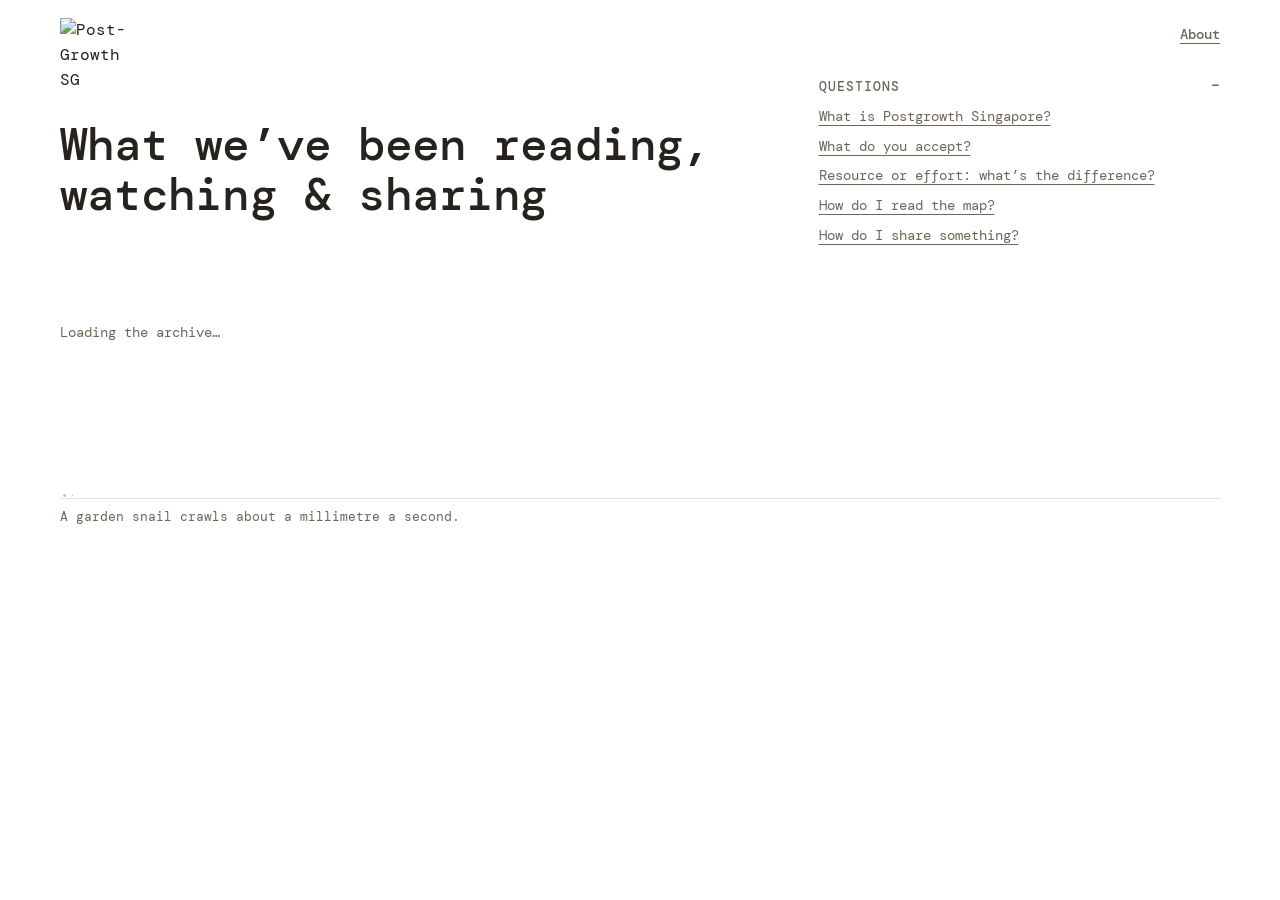
==== index.html @ 3906fa80 "Efforts: a second view of the map, sorted by the five PGS Collage themes, with cards inside each the" ====
<!doctype html>
<html lang="en">
<head>
<meta charset="utf-8">
<meta name="viewport" content="width=device-width, initial-scale=1, viewport-fit=cover">
<title>Resources · Postgrowth Singapore</title>
<meta name="description" content="What Postgrowth Singapore has been reading, watching and sharing: a growing archive of post-growth resources, gathered by theme.">
<link rel="icon" type="image/png" sizes="32x32" href="favicon-32.png">
<link rel="icon" type="image/png" sizes="192x192" href="favicon-192.png">
<link rel="icon" type="image/png" sizes="32x32" href="favicon-dark-32.png" media="(prefers-color-scheme: dark)">
<link rel="icon" type="image/png" sizes="192x192" href="favicon-dark-192.png" media="(prefers-color-scheme: dark)">
<link rel="apple-touch-icon" href="apple-touch-icon.png">
<link rel="preconnect" href="https://fonts.googleapis.com">
<link rel="preconnect" href="https://fonts.gstatic.com" crossorigin>
<link rel="stylesheet" href="https://fonts.googleapis.com/css2?family=DM+Mono:wght@400;500&family=Didact+Gothic&display=swap">
<link rel="stylesheet" href="style.css">
<script data-goatcounter="https://postgrowthsg.goatcounter.com/count"
        async src="//gc.zgo.at/count.js"></script>
</head>
<body>
<div class="wrap">
  <header class="head">
    <div class="left">
    <img class="logo" src="logo.png" alt="Post-Growth SG">
    <h1>What we’ve been reading, watching &amp; sharing</h1>
    <div class="modes" id="modes" role="group" aria-label="Show" hidden>
      <button type="button" id="mode-resources" aria-pressed="true">Resources</button>
      <button type="button" id="mode-efforts" aria-pressed="false">Efforts</button>
    </div>
    </div>
    <div class="right">
      <nav class="nav" aria-label="Pages"><a href="about.html">About</a></nav>
      <div class="side">
      <details class="faq" id="faq" open>
        <summary>Questions</summary>
        <ul>
          <li><a href="about.html#what-is-postgrowth">What is Postgrowth Singapore?</a></li>
          <li><a href="about.html#what-we-gather">What do you accept?</a></li>
          <li><a href="about.html#resource-or-effort">Resource or effort: what’s the difference?</a></li>
          <li><a href="about.html#reading-the-map">How do I read the map?</a></li>
          <li><a href="about.html#sharing">How do I share something?</a></li>
        </ul>
      </details>
      <div class="find" id="find" hidden>
        <div class="searchbox" role="search">
          <label class="sr" for="q">Search the archive</label>
          <input id="q" type="text" placeholder="Search the archive" autocomplete="off" autocapitalize="off" spellcheck="false" role="combobox" aria-expanded="false" aria-controls="rlist" aria-autocomplete="list">
          <button id="qx" class="qx" type="button" aria-label="Clear search" hidden>✕</button>
          <div class="results" id="results" hidden>
            <div class="rcount" id="rcount" aria-live="polite"></div>
            <div class="rlist" id="rlist" role="listbox" aria-label="Search results"></div>
          </div>
        </div>
      </div>
      </div>
    </div>
  </header>

  <div id="start" hidden></div>

  <div class="bar">
    <div class="crumb" id="crumb"></div>
    <div class="legend" id="legend"></div>
  </div>

  <div class="map" id="map"><p class="note" id="status">Loading the archive…</p><div class="tip" id="tip" hidden></div></div>

  <div class="list" id="list"></div>

  <p class="note" id="foot"></p>

  <footer class="snail-foot">
    <div class="snail-track"><div class="snail-slime"></div><div class="snail" role="img" aria-label="A snail crawling along the bottom of the page"></div></div>
    <p class="snail-read"></p>
  </footer>
</div>
<script src="snail.js"></script>
<script>if (matchMedia('(max-width: 640px)').matches) document.getElementById('faq').removeAttribute('open');</script>

<aside class="panel" id="panel" aria-label="Resource details" aria-hidden="true"></aside>

<script src="https://cdnjs.cloudflare.com/ajax/libs/d3/7.8.5/d3.min.js"></script>
<script src="https://cdnjs.cloudflare.com/ajax/libs/minisearch/7.1.0/umd/index.min.js" integrity="sha384-8yIxwn98dN0YVJyq6ZD1X4cOy4NN35HB7vg+rRe4bFue0fqqUxQ0y5vB2XVQU/Xt" crossorigin="anonymous"></script>
<script>
const TYPES = [
  { key: 'research',  label: 'Research',  plural: 'Research' },
  { key: 'book',      label: 'Book',      plural: 'Books' },
  { key: 'article',   label: 'Article',   plural: 'Articles' },
  { key: 'podcast',   label: 'Podcast',   plural: 'Podcasts' },
  { key: 'video',     label: 'Video',     plural: 'Videos' },
  { key: 'community', label: 'Community', plural: 'Communities' },
  { key: 'post',      label: 'Post',      plural: 'Posts' },
  { key: 'zine',      label: 'Zine / own writing', plural: 'Zines & own writing' },
];
const TYPE = Object.fromEntries(TYPES.map(t => [t.key, t]));
const typeInfo = it => it.kind === 'effort' ? { key: 'effort', label: 'Effort', plural: 'Efforts' } : TYPE[it.type];
// One green for all the heat. Each theme gets its own ink for its dots and label; the kind of resource is shown by shape.
const HEAT = '196,226,160';
const symbolHexagon = { draw(ctx, size) { const r = Math.sqrt(size / 2.598); for (let i = 0; i < 6; i++) { const a = Math.PI / 3 * i - Math.PI / 2; i ? ctx.lineTo(r * Math.cos(a), r * Math.sin(a)) : ctx.moveTo(r * Math.cos(a), r * Math.sin(a)); } ctx.closePath(); } };
const symbolPentagon = { draw(ctx, size) { const r = Math.sqrt(size / 2.3776); for (let i = 0; i < 5; i++) { const a = Math.PI * 2 / 5 * i - Math.PI / 2; i ? ctx.lineTo(r * Math.cos(a), r * Math.sin(a)) : ctx.moveTo(r * Math.cos(a), r * Math.sin(a)); } ctx.closePath(); } };
const SHAPES = { article: d3.symbolCircle, research: d3.symbolSquare, book: d3.symbolTriangle, podcast: d3.symbolDiamond, video: d3.symbolStar, community: d3.symbolWye, post: d3.symbolCross, zine: symbolHexagon, effort: symbolPentagon };
const SHAPE_SCALE = { article: 1, research: .85, book: 1.15, podcast: .9, video: 1.25, community: 1.1, post: 1, zine: 1, effort: 1.05 };
const symbolPath = (type, r) => d3.symbol(SHAPES[type], Math.PI * r * r * SHAPE_SCALE[type])();
const shapeSvg = (type, col, r = 5) => `<svg class="shape" width="${r * 2 + 4}" height="${r * 2 + 4}" viewBox="${-r - 2} ${-r - 2} ${r * 2 + 4} ${r * 2 + 4}" aria-hidden="true"><path d="${symbolPath(type, r)}" fill="${col}"/></svg>`;
const colOf = () => 'var(--ink)';

// ---- Data: the Entries tab of the "PGS Archive" Sheet ----
// Paste the Entries tab's published CSV address here (Sheet → File → Share → Publish to web → Entries → CSV).
const SHEET_CSV_URL = 'https://docs.google.com/spreadsheets/d/e/2PACX-1vTzIbhLTJPj7sAuq1RNN_INRjyl5TQtFgth3ZgAOQiG3rDxiROYVJZe8par7xmx3pibW1hlXBF0DbhP/pub?gid=1878869454&single=true&output=csv';
// A copy of the data kept with the site, used if the Sheet can't be reached.
const SNAPSHOT_URL = 'data/entries.csv';
let ITEMS = [];

function parseCSV(text) {
  const rows = []; let row = [], field = '', q = false;
  for (let i = 0; i < text.length; i++) {
    const ch = text[i];
    if (q) { if (ch === '"') { if (text[i + 1] === '"') { field += '"'; i++; } else q = false; } else field += ch; }
    else if (ch === '"') q = true;
    else if (ch === ',') { row.push(field); field = ''; }
    else if (ch === '\n' || ch === '\r') { if (ch === '\r' && text[i + 1] === '\n') i++; row.push(field); rows.push(row); row = []; field = ''; }
    else field += ch;
  }
  if (field || row.length) { row.push(field); rows.push(row); }
  return rows.filter(r => r.some(c => c.trim()));
}
function typeKey(t) {
  const k = String(t || '').trim().toLowerCase();
  if (TYPE[k]) return k;
  if (k.startsWith('zine') || k.includes('own writing')) return 'zine';
  if (k.startsWith('community')) return 'community';   // the Sheet says “community resource”
  return 'article';
}
/** Sheet rows → resources. Only live rows with a title and a first theme are shown. */
function toItems(rows) {
  const [head, ...body] = rows;
  const col = name => head.findIndex(h => h.trim().toLowerCase() === name);
  const C = { id: col('id'), status: col('status'), title: col('title'), link: col('link'), type: col('type'), t1: col('theme 1'), t2: col('theme 2'),
    extra: col('extra tags'), date: col('date'), authors: col('authors'), desc: col('description'), shared: col('shared by'), added: col('date added'), archive: col('archive link') };
  const get = (r, k) => (C[k] >= 0 ? String(r[C[k]] || '') : '').trim();
  return body.filter(r => get(r, 'status').toLowerCase() === 'live' && get(r, 'title') && get(r, 't1')).map(r => ({
    id: get(r, 'id') || get(r, 'title'), title: get(r, 'title'), link: get(r, 'link'), type: typeKey(get(r, 'type')),
    tags: [get(r, 't1'), get(r, 't2')].filter(Boolean), extra: get(r, 'extra').split(',').map(x => x.trim()).filter(Boolean),
    date: get(r, 'date'), authors: get(r, 'authors'), desc: get(r, 'desc'), shared_by: get(r, 'shared'), added: get(r, 'added'),
    archive: /^https?:/.test(get(r, 'archive')) ? get(r, 'archive') : '',
  }));
}
async function load() {
  for (const url of [SHEET_CSV_URL, SNAPSHOT_URL].filter(Boolean)) {
    try {
      const res = await fetch(url, { cache: 'no-store' });
      if (!res.ok) continue;
      const list = toItems(parseCSV(await res.text()));
      if (list.length) { ITEMS = list; return true; }
    } catch (e) { /* try the next source */ }
  }
  return false;
}

// ---- Efforts: organisations, groups and campaigns, sorted by the PGS Collage ----
const BIGS = ['labour', 'extraction', 'production', 'markets', 'finance'];   // the Collage's five big themes
// Published CSV addresses of the Efforts and Cards tabs (Sheet → File → Share → Publish to web → the tab → CSV).
// If these can't be reached (or are blank), the site uses the backup copies kept with it.
const EFFORTS_CSV_URL = 'https://docs.google.com/spreadsheets/d/e/2PACX-1vTzIbhLTJPj7sAuq1RNN_INRjyl5TQtFgth3ZgAOQiG3rDxiROYVJZe8par7xmx3pibW1hlXBF0DbhP/pub?gid=865952608&single=true&output=csv';
const CARDS_CSV_URL = 'https://docs.google.com/spreadsheets/d/e/2PACX-1vTzIbhLTJPj7sAuq1RNN_INRjyl5TQtFgth3ZgAOQiG3rDxiROYVJZe8par7xmx3pibW1hlXBF0DbhP/pub?gid=1945148730&single=true&output=csv';
const EFFORTS_SNAPSHOT = 'data/efforts.csv';
const CARDS_SNAPSHOT = 'data/cards.csv';
let EFFORTS = [], CARDS = new Map(), EFFORTS_READY = false;
const cardKey = s => String(s || '').toLowerCase().replace(/[^a-z0-9]+/g, ' ').trim();

async function fetchRows(urls) {
  for (const url of urls.filter(Boolean)) {
    try {
      const res = await fetch(url, { cache: 'no-store' });
      if (!res.ok) continue;
      const rows = parseCSV(await res.text());
      if (rows.length) return rows;
    } catch (e) { /* try the next source */ }
  }
  return null;
}
function sheetRows(rows, names) {   // rows -> objects keyed by lowercase column name
  const [head, ...body] = rows;
  const at = Object.fromEntries(names.map(n => [n, head.findIndex(h => h.trim().toLowerCase() === n)]));
  return body.map(r => Object.fromEntries(names.map(n => [n, at[n] >= 0 ? String(r[at[n]] || '').trim() : ''])));
}
function toCards(rows) {
  const map = new Map();
  sheetRows(rows, ['card', 'big theme', 'description', 'link']).filter(r => r.card).forEach(r => {
    const big = r['big theme'].toLowerCase();
    map.set(cardKey(r.card), { name: r.card, big: BIGS.includes(big) ? big : '', desc: r.description, link: r.link });
  });
  return map;
}
/** Efforts tab -> efforts. Only live rows with a name. An effort sits in the big theme of each of its cards (at most two); no card = Still growing. */
function toEfforts(rows) {
  return sheetRows(rows, ['id', 'status', 'name', 'link', 'card 1', 'card 2', 'country', 'description', 'extra links', 'date added'])
    .filter(r => r.status.toLowerCase() === 'live' && r.name).map(r => {
      const cards = [...new Set([r['card 1'], r['card 2']].filter(Boolean).map(n => (CARDS.get(cardKey(n)) || { name: n }).name))];
      const bigs = [...new Set(cards.map(n => (CARDS.get(cardKey(n)) || {}).big).filter(Boolean))].slice(0, 2);
      return { kind: 'effort', type: 'effort', id: 'e:' + (r.id || slug(r.name)), title: r.name, link: /^https?:/i.test(r.link) ? r.link : '', cards,
        keys: bigs.length ? bigs : [GROWING], country: r.country, desc: r.description, added: r['date added'],
        extraLinks: r['extra links'].split(/[\n,]+/).map(x => x.trim()).filter(x => /^https?:\/\//i.test(x)) };
    });
}
async function loadEfforts() {
  const [cardRows, effortRows] = await Promise.all([fetchRows([CARDS_CSV_URL, CARDS_SNAPSHOT]), fetchRows([EFFORTS_CSV_URL, EFFORTS_SNAPSHOT])]);
  if (!cardRows || !effortRows) return false;
  CARDS = toCards(cardRows); EFFORTS = toEfforts(effortRows); EFFORTS_READY = true;
  return true;
}

function mulberry32(a) { return function () { a |= 0; a = a + 0x6D2B79F5 | 0; let t = Math.imul(a ^ a >>> 15, 1 | a); t = t + Math.imul(t ^ t >>> 7, 61 | t) ^ t; return ((t ^ t >>> 14) >>> 0) / 4294967296; }; }


const GROWING = 'Still growing';
const MAX_CLUSTERS = 8;
const state = { view: null, cap: 10, sel: null, q: '', match: null, mode: 'resources' };
const $ = id => document.getElementById(id);
const slug = s => s.toLowerCase().replace(/&/g, 'and').replace(/[^a-z0-9]+/g, '-').replace(/^-|-$/g, '');
const fmtDate = d => {
  if (!d) return '';
  const [y, m] = d.split('-');
  return m ? new Date(+y, +m - 1).toLocaleDateString('en-GB', { month: 'short', year: 'numeric' }) : y;
};
const byRecent = (a, b) => (b.added || '').localeCompare(a.added || '') || (b.date || '0').localeCompare(a.date || '0') || a.title.localeCompare(b.title);
const esc = s => String(s).replace(/[&<>"]/g, c => ({ '&': '&amp;', '<': '&lt;', '>': '&gt;', '"': '&quot;' }[c]));
const items = () => ITEMS;



// ---- Model: tags -> at most 8 clusters + Still growing, caps, bridges ----
function buildModel(list, cap, match) {
  const count = new Map();
  list.forEach(it => new Set(it.tags.slice(0, 2)).forEach(t => count.set(t, (count.get(t) || 0) + 1)));
  const ranked = [...count.entries()].sort((a, b) => b[1] - a[1] || a[0].localeCompare(b[0])).map(e => e[0]);
  const overflow = ranked.length > MAX_CLUSTERS;
  const top = new Set(overflow ? ranked.slice(0, MAX_CLUSTERS) : ranked);
  const keyOf = t => top.has(t) ? t : GROWING;
  const clusters = new Map();
  [...top, ...(overflow ? [GROWING] : [])].forEach((k, i) => clusters.set(k, {
    key: k, members: [], folded: k === GROWING ? ranked.slice(MAX_CLUSTERS) : null,
    col: k === GROWING ? 'var(--c-growing)' : `var(--c${i % 8})`,
  }));
  list.forEach(it => {
    it.keys = [...new Set(it.tags.slice(0, 2).map(keyOf))];
    it.keys.forEach(k => clusters.get(k).members.push(it));
  });
  const visible = new Set();
  // While searching, matches come first, so a match isn’t hidden behind “+N more” when it could be shown.
  clusters.forEach(c => { c.members.sort(match ? (a, b) => (match.has(b.id) - match.has(a.id)) || byRecent(a, b) : byRecent); c.members.slice(0, cap).forEach(it => visible.add(it)); });
  clusters.forEach(c => { c.hidden = c.members.filter(it => !visible.has(it)).length; c.total = c.members.length; });
  return { clusters, visible, list };
}

// Efforts view: the five Collage themes always show, even when empty; Still growing appears only for efforts with no card yet.
function buildEffortModel(list, cap, match) {
  const clusters = new Map(BIGS.map(k => [k, { key: k, members: [], folded: null, col: 'var(--ink)' }]));
  if (list.some(it => it.keys[0] === GROWING)) clusters.set(GROWING, { key: GROWING, members: [], folded: null, col: 'var(--c-growing)' });
  list.forEach(it => it.keys.forEach(k => clusters.get(k).members.push(it)));
  const visible = new Set();
  clusters.forEach(c => { c.members.sort(match ? (a, b) => (match.has(b.id) - match.has(a.id)) || byRecent(a, b) : byRecent); c.members.slice(0, cap).forEach(it => visible.add(it)); });
  clusters.forEach(c => { c.hidden = c.members.filter(it => !visible.has(it)).length; c.total = c.members.length; });
  return { clusters, visible, list };
}

// ---- Layout: groups placed along a snail-shell (logarithmic) spiral, biggest at the heart ----
// ---- Phones: themes follow a winding snail trail down the page instead of a spiral ----
const isPhone = W => W < 640;
function trailLayout(groups, W, top = 34) {
  let y = top;
  const sway = Math.min(64, W * 0.15);
  groups.forEach((g, i) => {
    g.r = g.R;
    const half = chipW(g.key) / 2 + 8;
    const want = W / 2 + (i % 2 ? sway : -sway);
    g.cx = Math.max(half, Math.min(W - half, want));
    g.cy = y + g.r;
    y += g.r * 2 + 30;
  });
  return y;
}

function spiralLayout(groups, W, H, gap) {
  const k = 0.2, rho0 = groups[0] ? groups[0].R * 0.35 : 10;
  const placed = [];
  let theta = 0;
  groups.forEach((g, i) => {
    if (i === 0) { g.ux = 0; g.uy = 0; placed.push(g); return; }
    for (;; theta += 0.02) {
      const rho = rho0 * Math.exp(k * theta) + theta * 6;
      const x = Math.cos(theta) * rho, y = Math.sin(theta) * rho;
      if (placed.every(p => Math.hypot(p.ux - x, p.uy - y) >= p.R + g.R + gap)) { g.ux = x; g.uy = y; placed.push(g); break; }
      if (theta > 200) { g.ux = x; g.uy = y; placed.push(g); break; }
    }
  });
  const x0 = d3.min(groups, g => g.ux - g.R), x1 = d3.max(groups, g => g.ux + g.R);
  const y0 = d3.min(groups, g => g.uy - g.R), y1 = d3.max(groups, g => g.uy + g.R);
  const top = 70, bottom = 20, side = 18;
  const s = Math.min((W - side * 2) / (x1 - x0), (H - top - bottom) / (y1 - y0), 1.25);
  const sx = Math.min((W - side * 2) / (x1 - x0), s * 1.3);   // let wide screens breathe sideways
  const cxm = (x0 + x1) / 2, cym = (y0 + y1) / 2;
  groups.forEach(g => { g.cx = W / 2 + (g.ux - cxm) * sx; g.cy = top + (H - top - bottom) / 2 + (g.uy - cym) * s; g.r = g.R * s; });
  return s;
}

// Organic scatter: each dot gets a loose home near its theme, then a light nudge so dots don't overlap
// and keep clear of every theme chip (chips sit at the centre of their glow).
function avoidChips(obstacles) {
  let nodes = [];
  function force() {
    for (const n of nodes) for (const o of obstacles) {
      let dx = n.x - o.x, dy = n.y - o.y;
      const ea = o.a + n.r + 4, eb = o.b + n.r + 4;
      const k = (dx * dx) / (ea * ea) + (dy * dy) / (eb * eb);
      if (k < 1) {
        if (k < 1e-6) { dx = 0; dy = n.y <= o.y ? -1 : 1; }
        const kk = Math.max(k, 1e-6), s = 1 / Math.sqrt(kk);
        n.x += (o.x + dx * s - n.x) * 0.6; n.y += (o.y + dy * s - n.y) * 0.6;
      }
    }
  }
  force.initialize = ns => { nodes = ns; };
  return force;
}
function scatter(nodes, W, H, seed, obstacles = []) {
  const r = mulberry32(seed);
  const gauss = () => { let u = 0, v = 0; while (!u) u = r(); while (!v) v = r(); return Math.sqrt(-2 * Math.log(u)) * Math.cos(2 * Math.PI * v); };
  nodes.forEach(n => {
    const spread = n.spread * 0.55;
    n.hx = n.tx + gauss() * spread; n.hy = n.ty + gauss() * spread * 0.85;
    n.x = n.hx; n.y = n.hy;
  });
  const sim = d3.forceSimulation(nodes)
    .force('x', d3.forceX(d => d.hx).strength(d => d.bridge ? .35 : .16))
    .force('y', d3.forceY(d => d.hy).strength(d => d.bridge ? .35 : .16))
    .force('collide', d3.forceCollide(d => d.r + 2.5).iterations(2))
    .force('chips', avoidChips(obstacles))
    .stop();
  for (let i = 0; i < 200; i++) sim.tick();
  nodes.forEach(n => { n.x = Math.max(n.r + 4, Math.min(W - n.r - 4, n.x)); n.y = Math.max(n.r + 4, Math.min(H - n.r - 4, n.y)); });
}

function size() {
  const W = $('map').clientWidth || 900;
  const H = W < 640 ? Math.max(600, W * 1.55) : Math.min(780, Math.max(560, W * 0.64));
  return { W, H };
}

function defsFor(svg, list) {
  const defs = svg.append('defs');
  list.forEach(([id, rgb, a]) => {
    const g = defs.append('radialGradient').attr('id', id);
    g.append('stop').attr('offset', '0%').attr('stop-color', `rgb(${rgb})`).attr('stop-opacity', a);
    g.append('stop').attr('offset', '62%').attr('stop-color', `rgb(${rgb})`).attr('stop-opacity', a * 0.55);
    g.append('stop').attr('offset', '100%').attr('stop-color', `rgb(${rgb})`).attr('stop-opacity', 0);
  });
}

function nodeGroup(sel, data, markBridges, inside) {
  const g = sel.selectAll('g.node').data(data).join('g')
    .attr('class', d => 'node' + (state.sel === d.item.id ? ' sel' : ''))
    .attr('transform', d => `translate(${d.x},${d.y})`)
    .attr('opacity', d => state.match && !state.match.has(d.item.id) ? 0.15 : 1)
    .attr('tabindex', 0).attr('role', 'button')
    .attr('aria-label', d => `${d.item.title}, ${typeInfo(d.item).label}`)
    .on('click', (e, d) => openPanel(d.item))
    .on('keydown', (e, d) => { if (e.key === 'Enter' || e.key === ' ') { e.preventDefault(); openPanel(d.item); } })
    .on('mouseenter focus', (e, d) => showTip(d))
    .on('mouseleave blur', hideTip);
  const cl = current.clusters;
  // Fill = the theme it sits in (inside a theme: that theme). A second theme shows as a thick outline in that theme's ink.
  const fillOf = () => 'var(--ink)';
  const ringOf = () => null;
  g.append('path').attr('class', d => 'dot' + (ringOf(d) ? ' two' : '')).attr('d', d => symbolPath(d.item.type, d.r))
    .style('fill', fillOf).style('stroke', d => ringOf(d) || 'var(--card)')
    .attr('fill-opacity', d => d.item.example ? .5 : 1);
}

// A theme chip (or group chip) with its count underneath, centred on (x, y).
const chipW = name => name.length * (parseFloat(getComputedStyle(document.documentElement).getPropertyValue('--chip-char')) || 8.1) + 28;
function labelFor(gLab, x, y, name, metaText, moreText, onOpen, aria) {
  const lab = gLab.append('g').attr('class', 'clabel' + (onOpen ? '' : ' static')).attr('data-k', name);
  if (onOpen) lab.attr('tabindex', 0).attr('role', 'button').attr('aria-label', aria)
    .on('click', onOpen).on('keydown', e => { if (e.key === 'Enter' || e.key === ' ') { e.preventDefault(); onOpen(); } });
  const pill = lab.append('rect').attr('class', 'pill');
  const t = lab.append('text').attr('class', 'name').attr('x', x).attr('y', y + 5).attr('text-anchor', 'middle').text(name.toLowerCase());
  let tw = chipW(name) - 28;
  try { const l = t.node().getComputedTextLength(); if (l > 0) tw = l; } catch (e) {}
  pill.attr('x', x - tw / 2 - 14).attr('y', y - 13).attr('width', tw + 28).attr('height', 26).attr('rx', 13);
  const m = lab.append('text').attr('class', 'meta').attr('x', x).attr('y', y + 30).attr('text-anchor', 'middle');
  m.append('tspan').text(metaText);
  if (moreText) m.append('tspan').attr('class', 'more').text('  ' + moreText);
  return lab;
}
// Where the chip sits (its centre) and the area dots keep clear of (chip + count line).
// metaLen = characters in the count line under the chip; it can be wider than the chip itself.
const chipSpot = (x, y, name, metaLen = 0) => ({ x, y: y + 8, a: Math.max(chipW(name) / 2 + 4, metaLen * 3.9 + 8), b: 30 });
// One glow per theme, centred on its chip. It shows density, not extent:
// a little larger and much darker the more items the theme holds.
function densityGlow(gGlow, x, y, name, count, maxCount, key, minCount = 1, dim = 1) {
  const t = maxCount > minCount ? (count - minCount) / (maxCount - minCount) : (count > 0 ? 1 : 0);   // 0 = fewest (or none), 1 = most
  const r = 66 + 17 * Math.sqrt(count);                        // size follows item count only
  const a = (0.18 + 0.77 * t) * dim;                           // faint wash -> deep green (dimmed when a search finds nothing here)
  gGlow.append('circle').attr('cx', x).attr('cy', y).attr('r', r).attr('fill', 'url(#g)').attr('fill-opacity', a);
  if (key) gGlow.append('circle').attr('class', 'deep').attr('data-k', key).attr('cx', x).attr('cy', y).attr('r', r).attr('fill', 'url(#g)').attr('fill-opacity', Math.min(1, a + 0.35));
}


// ---- Top level: one glow per theme along the snail spiral ----
function renderTop(model) {
  const unit = state.mode === 'efforts' ? 'effort' : 'item';
  const { W } = size();
  let { H } = size();
  const cl = [...model.clusters.values()].sort((a, b) => (a.key === GROWING) - (b.key === GROWING) || b.total - a.total);
  cl.forEach(c => {
    const shown = c.members.filter(it => model.visible.has(it)).length;
    c.R = isPhone(W)
      ? 40 + 13 * Math.sqrt(shown) + (c.hidden ? 4 + 2 * Math.sqrt(c.hidden) : 0)
      : Math.max(chipW(c.key) / 2 + 14, 30 + 15 * Math.sqrt(shown)) + (c.hidden ? 6 + 3 * Math.sqrt(c.hidden) : 0);
  });
  if (isPhone(W)) H = trailLayout(cl, W); else spiralLayout(cl, W, H, 64);
  const order = new Map(cl.map((c, i) => [c.key, i]));

  const edgePoint = (a, b) => {
    const dx = b.cx - a.cx, dy = b.cy - a.cy, d = Math.hypot(dx, dy) || 1;
    const gap = d - a.r - b.r;
    const t = gap > 0 ? (a.r + gap / 2) / d : a.r / (a.r + b.r);
    return [a.cx + dx * t, a.cy + dy * t];
  };
  const nodes = [...model.visible].map(it => {
    const cs = it.keys.map(k => model.clusters.get(k));
    // On phones only next-door themes share a dot between them; otherwise it sits with its first theme
    const bridge = cs.length === 2 && (!isPhone(W) || Math.abs(order.get(cs[0].key) - order.get(cs[1].key)) === 1);
    const [tx, ty] = bridge ? edgePoint(cs[0], cs[1]) : [cs[0].cx, cs[0].cy];
    return { item: it, r: 5.5, tx, ty, bridge, spread: bridge ? 10 : cs[0].r };
  });
  // the longest the count line can get (its own count, plus “+N more →”), so dots stay put while searching
  scatter(nodes, W, H, 11, cl.map(c => chipSpot(c.cx, c.cy, c.key, `${c.total} ${unit}s`.length + (c.total > state.cap ? 3 + `+${c.total} more →`.length : 0))));

  const svg = d3.create('svg').attr('viewBox', `0 0 ${W} ${H}`).attr('class', 'fade').attr('role', 'img').attr('aria-label', state.mode === 'efforts' ? 'Efforts, sorted into the five PGS Collage themes, each a green glow of dots around its name' : 'Themes in the archive, each a green glow of dots around its name');
  defsFor(svg, [['g', HEAT, 1]]);
  const gGlow = svg.append('g').style('mix-blend-mode', 'multiply');
  const gTrail = svg.append('g'), gLinks = svg.append('g'), gHit = svg.append('g'), gNodes = svg.append('g'), gLab = svg.append('g');

  // The snail's trail: a faint dotted line from the biggest theme out to the growing tip.
  if (cl.length > 1) gTrail.append('path').attr('class', 'trail').attr('d', d3.line().curve(d3.curveCatmullRom.alpha(0.5))(cl.map(c => [c.cx, c.cy])));

  const maxTotal = d3.max(cl, c => c.total);
  cl.forEach(c => {
    const hits = state.match ? c.members.filter(it => state.match.has(it.id)).length : null;   // null = not searching
    densityGlow(gGlow, c.cx, c.cy, c.key, c.total, maxTotal, c.key, d3.min(cl, k => k.total), hits === 0 ? 0.25 : 1);
    const deepen = on => gGlow.selectAll('.deep').classed('on', function () { return on && this.dataset.k === c.key; });
    // "Still growing" explains itself in a small pop-up on hover, instead of a note under the map.
    const note = c.key === GROWING && c.folded ? `<b>Still growing</b><small>Themes with only a few items so far: ${c.folded.map(esc).join(', ')}. As they gather more, they become patches of their own, out at the snail’s growing tip.</small>` : null;
    const hover = on => { deepen(on); if (note) { if (on) showNote(note, c.cx, c.cy - 16); else hideTip(); } };
    const open = () => go(c.key);
    gHit.append('circle').attr('class', 'hit').attr('cx', c.cx).attr('cy', c.cy).attr('r', c.r + 10)
      .on('click', open)
      .on('mouseenter', () => { hover(true); gLab.selectAll('.clabel').classed('hot', function () { return this.dataset.k === c.key; }); })
      .on('mouseleave', () => { hover(false); gLab.selectAll('.clabel').classed('hot', false); });
    labelFor(gLab, c.cx, c.cy, c.key, hits === null ? `${c.total} ${c.total === 1 ? unit : unit + 's'}` : `${hits} of ${c.total}`, c.hidden ? `+${c.hidden} more →` : '', open, `Open ${c.key}, ${hits === null ? c.total + ' items' : hits + ' of ' + c.total + ' match'}`)
      .classed('zero', hits === 0)
      .on('mouseenter focus', () => hover(true)).on('mouseleave blur', () => hover(false));
  });

  nodes.filter(n => n.bridge).forEach(n => {
    n.item.keys.forEach(k => {
      const mates = nodes.filter(m => !m.bridge && m.item.keys[0] === k);
      const near = d3.least(mates, m => (m.x - n.x) ** 2 + (m.y - n.y) ** 2);
      if (near) gLinks.append('path').attr('class', 'link').attr('opacity', state.match && !state.match.has(n.item.id) ? 0.15 : 1).attr('d', `M${n.x},${n.y} Q${(n.x + near.x) / 2 + (near.y - n.y) * 0.15},${(n.y + near.y) / 2 - (near.x - n.x) * 0.15} ${near.x},${near.y}`);
    });
  });

  nodeGroup(gNodes, nodes, false, null);
  mount(svg);

  $('crumb').innerHTML = `<span class="counts">${model.list.length} ${state.mode === 'efforts' ? (model.list.length === 1 ? 'effort' : 'efforts') : 'resources'} · ${cl.length} themes</span>`;
  renderStart(model);
  $('list').innerHTML = '';
  $('foot').innerHTML = '';
}

// ---- Inside a theme: every dot, grouped by kind, same chips and glows as the home page ----
function renderInside(model, key) {
  const c = model.clusters.get(key);
  const { W } = size();
  const groups = TYPES.map(t => ({ t, key: t.plural, members: c.members.filter(it => it.type === t.key) })).filter(g => g.members.length);
  groups.forEach(g => { g.R = Math.max(chipW(g.key) / 2 + 14, 30 + 17 * Math.sqrt(g.members.length)); });
  let H = Math.max(460, Math.min(720, 280 + 60 * Math.sqrt(c.total)));
  if (isPhone(W)) { groups.forEach(g => { g.R = 36 + 13 * Math.sqrt(g.members.length); }); H = trailLayout(groups, W); }
  else spiralLayout(groups, W, H, 70);
  const nodes = [];
  groups.forEach(g => g.members.forEach(it => nodes.push({ item: it, g, r: 7.5, tx: g.cx, ty: g.cy, spread: g.r })));
  scatter(nodes, W, H, 5, groups.map(g => chipSpot(g.cx, g.cy, g.key)));

  const svg = d3.create('svg').attr('viewBox', `0 0 ${W} ${H}`).attr('class', 'fade').attr('role', 'img').attr('aria-label', `${key}, grouped by kind of resource`);
  defsFor(svg, [['g', HEAT, 1]]);
  const gGlow = svg.append('g').style('mix-blend-mode', 'multiply');
  const gNodes = svg.append('g'), gLab = svg.append('g');
  const maxKind = d3.max(groups, g => g.members.length);
  groups.forEach(g => {
    const hits = state.match ? g.members.filter(it => state.match.has(it.id)).length : null;
    densityGlow(gGlow, g.cx, g.cy, g.key, g.members.length, maxKind, null, d3.min(groups, k => k.members.length), hits === 0 ? 0.25 : 1);
    labelFor(gLab, g.cx, g.cy, g.key, hits === null ? `${g.members.length} ${g.members.length === 1 ? 'item' : 'items'}` : `${hits} of ${g.members.length}`, '', null, '').classed('zero', hits === 0);
  });
  nodeGroup(gNodes, nodes, true, key);
  mount(svg);

  $('crumb').innerHTML = `<button class="back" id="back">← all themes</button><h2>${esc(key)}</h2>`;
  $('back').onclick = () => go(null);
  $('start').innerHTML = '';
  $('start').style.height = '0px';
  $('list').innerHTML = groups.map(g => `<section><h3>${shapeSvg(g.t.key, 'var(--ink)', 6)}${g.t.plural}</h3><ul>${
    g.members.map(it => `<li${state.match && !state.match.has(it.id) ? ' class="miss"' : ''}><button data-id="${it.id}"><span class="t">${esc(it.title)}</span><span class="d">${fmtDate(it.date) || '–'}</span></button></li>`).join('')
  }</ul></section>`).join('');
  $('list').querySelectorAll('button[data-id]').forEach(b => b.onclick = () => openPanel(model.list.find(it => it.id === b.dataset.id)));
  const bridges = c.members.filter(it => it.keys.length > 1).length;
  $('foot').innerHTML = (c.folded ? `Themes growing here: ${c.folded.map(esc).join(', ')}. ` : '') + (bridges ? `${bridges} item${bridges > 1 ? 's' : ''} here also belong${bridges > 1 ? '' : 's'} to another theme.` : '');
}

// ---- Efforts: inside a big theme, grouped by Collage card ----
function renderInsideEfforts(model, key) {
  const c = model.clusters.get(key);
  const { W } = size();
  const byCard = new Map();   // each effort sits under the first of its cards that belongs to this theme
  c.members.forEach(it => {
    const name = it.cards.find(n => (CARDS.get(cardKey(n)) || {}).big === key) || '';
    const label = name || 'No card yet';
    if (!byCard.has(label)) byCard.set(label, { key: label, card: name, members: [] });
    byCard.get(label).members.push(it);
  });
  const groups = [...byCard.values()];
  groups.forEach(g => { g.R = Math.max(chipW(g.key) / 2 + 14, 30 + 17 * Math.sqrt(g.members.length)); });
  let H = Math.max(460, Math.min(720, 280 + 60 * Math.sqrt(c.total)));
  if (!groups.length) H = 40;
  else if (isPhone(W)) { groups.forEach(g => { g.R = 36 + 13 * Math.sqrt(g.members.length); }); H = trailLayout(groups, W); }
  else spiralLayout(groups, W, H, 70);
  const nodes = [];
  groups.forEach(g => g.members.forEach(it => nodes.push({ item: it, g, r: 7.5, tx: g.cx, ty: g.cy, spread: g.r })));
  if (nodes.length) scatter(nodes, W, H, 5, groups.map(g => chipSpot(g.cx, g.cy, g.key)));

  const svg = d3.create('svg').attr('viewBox', `0 0 ${W} ${H}`).attr('class', 'fade').attr('role', 'img').attr('aria-label', `${key}: efforts grouped by Collage card`);
  defsFor(svg, [['g', HEAT, 1]]);
  const gGlow = svg.append('g').style('mix-blend-mode', 'multiply');
  const gNodes = svg.append('g'), gLab = svg.append('g');
  const maxGroup = d3.max(groups, g => g.members.length);
  groups.forEach(g => {
    const hits = state.match ? g.members.filter(it => state.match.has(it.id)).length : null;
    densityGlow(gGlow, g.cx, g.cy, g.key, g.members.length, maxGroup, null, d3.min(groups, k => k.members.length), hits === 0 ? 0.25 : 1);
    labelFor(gLab, g.cx, g.cy, g.key, hits === null ? `${g.members.length} ${g.members.length === 1 ? 'effort' : 'efforts'}` : `${hits} of ${g.members.length}`, '', null, '').classed('zero', hits === 0);
  });
  nodeGroup(gNodes, nodes, true, key);
  mount(svg);

  $('crumb').innerHTML = `<button class="back" id="back">← all themes</button><h2>${esc(key)}</h2>`;
  $('back').onclick = () => go(null);
  $('list').innerHTML = groups.length ? groups.map(g => {
    const cd = g.card ? CARDS.get(cardKey(g.card)) : null;
    return `<section><h3>${shapeSvg('effort', 'var(--ink)', 6)}${esc(g.key)}</h3>${cd && cd.desc ? `<p class="cardnote">${esc(cd.desc)}</p>` : ''}<ul>${
      g.members.map(it => `<li${state.match && !state.match.has(it.id) ? ' class="miss"' : ''}><button data-id="${esc(it.id)}"><span class="t">${esc(it.title)}</span><span class="d">${esc(it.country || '–')}</span></button></li>`).join('')
    }</ul></section>`;
  }).join('') : '<p class="note">Nothing here yet. Efforts are added by the core team: to suggest one, message an organiser on Telegram or email postgrowthsg@gmail.com.</p>';
  $('list').querySelectorAll('button[data-id]').forEach(b => b.onclick = () => openPanel(model.list.find(it => it.id === b.dataset.id)));
  const bridges = c.members.filter(it => it.keys.length > 1).length;
  $('foot').innerHTML = bridges ? `${bridges} effort${bridges > 1 ? 's' : ''} here also belong${bridges > 1 ? '' : 's'} to another theme.` : '';
}

function openEffortPanel(it) {
  lastFocus = document.activeElement;
  state.sel = it.id;
  d3.selectAll('g.node').classed('sel', d => d.item.id === it.id);
  const model = current;
  const near = model.list.filter(o => o !== it && o.keys.some(k => it.keys.includes(k))).sort(byRecent).slice(0, 5);
  const host = u => { try { return new URL(u).hostname.replace(/^www\./, ''); } catch (e) { return u; } };
  const p = $('panel');
  p.innerHTML = `
    <button class="x" id="px" aria-label="Close">✕</button>
    <span class="type">${shapeSvg('effort', colOf(it), 6)}effort</span>
    <h3>${esc(it.title)}</h3>
    ${it.country ? `<div class="meta">${esc(it.country)}</div>` : ''}
    ${it.desc ? `<p>${esc(it.desc)}</p>` : ''}
    ${it.cards.length ? `<h4>collage ${it.cards.length > 1 ? 'cards' : 'card'}</h4><div class="tags">${it.cards.map(n => {
      const cd = CARDS.get(cardKey(n)), big = cd && cd.big;
      return `<button data-big="${esc(big || '')}" title="${big ? 'Open ' + esc(big) : 'This card has no theme yet'}">${esc(n.toLowerCase())}${big ? ' · ' + esc(big) : ''}</button>`;
    }).join('')}</div>` : ''}
    ${it.link ? `<a class="open-link" href="${esc(it.link)}" target="_blank" rel="noopener">Open ↗</a>` : ''}
    ${it.extraLinks.length ? `<div class="meta">${it.extraLinks.map(u => `<a href="${esc(u)}" target="_blank" rel="noopener">${esc(host(u))} ↗</a>`).join(' · ')}</div>` : ''}
    ${near.length ? `<h4>nearby</h4><div class="near">${near.map(o => `<button data-id="${esc(o.id)}">${shapeSvg('effort', colOf(o), 4.5)}<span>${esc(o.title)}</span></button>`).join('')}</div>` : ''}`;
  p.classList.add('open'); p.setAttribute('aria-hidden', 'false');
  $('px').onclick = closePanel;
  p.querySelectorAll('.near button').forEach(b => b.onclick = () => openPanel(model.list.find(o => o.id === b.dataset.id)));
  p.querySelectorAll('.tags button').forEach(b => b.onclick = () => { if (b.dataset.big) { closePanel(); go(b.dataset.big); } });
  $('px').focus();
}

// The "start here" row is gone; its space is kept on the home page so the map stays where it was.
function renderStart() {
  $('start').innerHTML = '';
}

function renderLegend(model) {
  if (state.mode === 'efforts') { $('legend').innerHTML = `<span>${shapeSvg('effort', 'var(--muted)')}Efforts</span><span>sorted by the PGS Collage</span>`; return; }
  const n = k => model.list.filter(it => it.type === k).length;
  $('legend').innerHTML = TYPES.filter(t => n(t.key)).map(t => `<span>${shapeSvg(t.key, 'var(--muted)')}${t.plural}</span>`).join('');
}

function mount(svg) {
  const map = $('map');
  map.querySelectorAll('svg').forEach(s => s.remove());
  map.insertBefore(svg.node(), $('tip'));
}

function showTip(d) {
  const tip = $('tip'), map = $('map'), svg = map.querySelector('svg');
  const k = map.clientWidth / (+svg.getAttribute('viewBox').split(' ')[2] || map.clientWidth);
  tip.innerHTML = `<b>${esc(d.item.title)}</b><small>${typeInfo(d.item).label}${d.item.date ? ' · ' + fmtDate(d.item.date) : ''}${d.item.country ? ' · ' + esc(d.item.country) : ''}${d.item.keys.length > 1 ? ' · ' + d.item.keys.map(esc).join(' ↔ ') : ''}</small>`;
  tip.hidden = false;
  const x = d.x * k, y = d.y * k, w = tip.offsetWidth;
  tip.style.left = Math.max(0, Math.min(map.clientWidth - w, x - w / 2)) + 'px';
  tip.style.top = (y - tip.offsetHeight - 14 < 0 ? y + 16 : y - tip.offsetHeight - 14) + 'px';
}
function hideTip() { $('tip').hidden = true; }
// A small pop-up anchored above a point on the map (used for the "Still growing" theme).
function showNote(html, x, y) {
  const tip = $('tip'), map = $('map'), svg = map.querySelector('svg');
  const k = map.clientWidth / (+svg.getAttribute('viewBox').split(' ')[2] || map.clientWidth);
  tip.innerHTML = html; tip.hidden = false;
  const w = tip.offsetWidth, h = tip.offsetHeight;
  tip.style.left = Math.max(0, Math.min(map.clientWidth - w, x * k - w / 2)) + 'px';
  tip.style.top = (y * k - h - 10 < 0 ? y * k + 46 : y * k - h - 10) + 'px';
}

let lastFocus = null, current = null;
function openPanel(it) {
  if (!it) return;
  if (it.kind === 'effort') return openEffortPanel(it);
  lastFocus = document.activeElement;
  state.sel = it.id;
  d3.selectAll('g.node').classed('sel', d => d.item.id === it.id);
  const model = current;
  const near = model.list.filter(o => o !== it && o.keys.some(k => it.keys.includes(k))).sort(byRecent).slice(0, 5);
  const p = $('panel');
  p.innerHTML = `
    <button class="x" id="px" aria-label="Close">✕</button>
    <span class="type">${shapeSvg(it.type, colOf(it), 6)}${TYPE[it.type].label.toLowerCase()}</span>
    <h3>${esc(it.title)}</h3>
    ${it.authors ? `<div class="meta">${esc(it.authors)}</div>` : ''}
    <div class="meta">${[it.date ? fmtDate(it.date) : '', it.shared_by ? 'shared by ' + esc(it.shared_by) : ''].filter(Boolean).join(' · ')}</div>
    ${it.desc ? `<p>${esc(it.desc)}</p>` : ''}
    <div class="tags">${it.tags.map((t, i) => {
      const k = model.clusters.has(t) ? t : GROWING;
      return `<button data-k="${esc(k)}" class="${i < 2 ? '' : 'loose'}" title="${i < 2 ? 'Decides where this dot sits' : 'Extra tag'}">${esc(t)}</button>`;
    }).join('')}${(it.extra || []).map(t => `<span class="extra">${esc(t)}</span>`).join('')}</div>
    ${it.link ? `<a class="open-link" href="${esc(it.link)}" target="_blank" rel="noopener">Open ↗</a>` : ''}
    ${it.archive ? `<a class="archived" href="${esc(it.archive)}" target="_blank" rel="noopener">Archived copy ↗</a>` : ''}
    ${near.length ? `<h4>nearby</h4><div class="near">${near.map(o => `<button data-id="${o.id}">${shapeSvg(o.type, colOf(o), 4.5)}<span>${esc(o.title)}</span></button>`).join('')}</div>` : ''}`;
  p.classList.add('open'); p.setAttribute('aria-hidden', 'false');
  $('px').onclick = closePanel;
  p.querySelectorAll('.near button').forEach(b => b.onclick = () => openPanel(model.list.find(o => o.id === b.dataset.id)));
  p.querySelectorAll('.tags button').forEach(b => b.onclick = () => { closePanel(); go(b.dataset.k); });
  $('px').focus();
}
function closePanel() {
  const p = $('panel');
  p.classList.remove('open'); p.setAttribute('aria-hidden', 'true');
  state.sel = null;
  d3.selectAll('g.node').classed('sel', false);
  if (lastFocus && document.contains(lastFocus)) lastFocus.focus();
}
document.addEventListener('keydown', e => { if (e.key === 'Escape') closePanel(); });

// The address bar keeps the view: nothing = Resources, #c-theme = a resource theme, #efforts = Efforts, #e-theme = an Efforts theme.
const hashFor = () => state.mode === 'efforts' ? (state.view ? '#e-' + slug(state.view) : '#efforts') : (state.view ? '#c-' + slug(state.view) : '');
function syncHash() {
  const h = hashFor();
  if (location.hash !== h) { if (h) location.hash = h; else history.replaceState(null, '', location.pathname + location.search); }
}
function go(key) {
  state.view = key; syncHash(); render();
  if (key) $('crumb').scrollIntoView({ block: 'nearest', behavior: matchMedia('(prefers-reduced-motion: reduce)').matches ? 'auto' : 'smooth' });
}
function setMode(mode) {
  if (state.mode === mode) return;
  closePanel(); state.mode = mode; state.view = null; syncHash(); render();
}
function readHash() {
  const h = location.hash, e = h.match(/^#e-([a-z0-9-]+)$/);
  if (EFFORTS_READY && (h === '#efforts' || e)) {
    const keys = [...buildEffortModel(EFFORTS, state.cap).clusters.keys()];
    return { mode: 'efforts', view: e ? keys.find(k => slug(k) === e[1]) || null : null };
  }
  const m = h.match(/^#c-([a-z0-9-]+)$/);
  return { mode: 'resources', view: m ? [...buildModel(items(), state.cap).clusters.keys()].find(k => slug(k) === m[1]) || null : null };
}
function applyHash() { const h = readHash(); state.mode = h.mode; state.view = h.view; }
function render() {
  hideTip();
  const efforts = state.mode === 'efforts';
  current = efforts ? buildEffortModel(EFFORTS, state.cap, state.match) : buildModel(items(), state.cap, state.match);
  $('mode-resources').setAttribute('aria-pressed', String(!efforts)); $('mode-efforts').setAttribute('aria-pressed', String(efforts));
  renderLegend(current);
  if (state.view && current.clusters.has(state.view)) (efforts ? renderInsideEfforts : renderInside)(current, state.view);
  else { state.view = null; renderTop(current); }
}
$('mode-resources').addEventListener('click', () => setMode('resources'));
$('mode-efforts').addEventListener('click', () => setMode('efforts'));

// ---- Search: MiniSearch runs in the browser (no server, no AI) ----
const fold = t => String(t).normalize('NFD').replace(/[̀-ͯ]/g, '').toLowerCase();
const SEARCH = { mini: null, results: [], hi: -1, timer: 0 };

function buildSearch() {
  if (typeof MiniSearch === 'undefined') return;                     // library blocked or offline: the map still works
  const mini = new MiniSearch({
    fields: ['title', 'authors', 'themes', 'extra', 'desc', 'typeLabel', 'country'],
    storeFields: ['ref'],
    processTerm: t => fold(t) || null,                               // ignore case and accents
    searchOptions: {
      boost: { title: 3, authors: 2, themes: 2, extra: 1.5, desc: 1, typeLabel: 1, country: 1 },
      prefix: true,                                                  // "commun" finds community and commons
      fuzzy: 0.2,                                                    // about one typo in a five-letter word
      combineWith: 'AND',                                            // every word must match
    },
  });
  mini.addAll(items().map(it => ({ id: 'r:' + it.id, ref: it.id, title: it.title, authors: it.authors, themes: it.tags.join(' '), extra: it.extra.join(' '), desc: it.desc, typeLabel: TYPE[it.type].label, country: '' })));
  mini.addAll(EFFORTS.map(it => ({ id: 'x:' + it.id, ref: it.id, title: it.title, authors: '', themes: it.cards.concat(it.keys.filter(k => k !== GROWING)).join(' '), extra: '', desc: it.desc, typeLabel: 'Effort', country: it.country })));
  SEARCH.mini = mini;
  $('find').hidden = false;
}

function runSearch() {
  const raw = $('q').value, q = raw.trim();
  $('qx').hidden = !raw;
  if (q.length < 2 || !SEARCH.mini) {                                // under two characters: behave as if nothing was typed
    const was = state.match; SEARCH.results = []; SEARCH.hi = -1; state.q = ''; state.match = null;
    closeResults(); if (was) render(); return;
  }
  const byId = new Map([...items(), ...EFFORTS].map(it => [it.id, it]));
  SEARCH.results = SEARCH.mini.search(q).map(h => byId.get(h.ref)).filter(Boolean).map(item => ({ kind: item.kind === 'effort' ? 'effort' : 'resource', item }));
  state.q = q; state.match = new Set(SEARCH.results.map(r => r.item.id)); SEARCH.hi = SEARCH.results.length ? 0 : -1;
  showResults(); render();
}

function showResults() {
  const n = SEARCH.results.length;
  $('results').hidden = false; $('q').setAttribute('aria-expanded', 'true');
  $('rcount').textContent = n ? `${n} ${n === 1 ? 'match' : 'matches'}` : '';
  $('rlist').innerHTML = n ? SEARCH.results.map((r, i) => {
    const it = r.item;
    const sub = it.kind === 'effort' ? ['effort', (it.cards[0] || '').toLowerCase(), (it.country || '').toLowerCase()].filter(Boolean).join(' · ')
      : `resource · ${TYPE[it.type].label.toLowerCase()}${it.tags[0] ? ' · ' + it.tags[0].toLowerCase() : ''}`;
    return `<div class="res" role="option" id="res-${i}" data-i="${i}" aria-selected="false">${shapeSvg(it.type, 'var(--ink)', 6)}<span class="rt"><span class="rname">${esc(it.title)}</span><span class="rsub">${esc(sub)}</span></span></div>`;
  }).join('') : `<div class="rnone">Nothing matches “${esc(state.q)}” yet. Try a shorter word.</div>`;
  highlight(SEARCH.hi, false);
}
function closeResults() { $('results').hidden = true; $('q').setAttribute('aria-expanded', 'false'); $('q').removeAttribute('aria-activedescendant'); }
function highlight(i, scroll) {
  SEARCH.hi = i;
  $('rlist').querySelectorAll('.res').forEach(r => { const on = +r.dataset.i === i; r.classList.toggle('hi', on); r.setAttribute('aria-selected', on); if (on && scroll) r.scrollIntoView({ block: 'nearest' }); });
  if (i >= 0) $('q').setAttribute('aria-activedescendant', 'res-' + i); else $('q').removeAttribute('aria-activedescendant');
}
function chooseResult(i) {
  const r = SEARCH.results[i]; if (!r) return;
  closeResults();
  const want = r.kind === 'effort' ? 'efforts' : 'resources';   // a result from the other view switches the view first
  if (state.mode !== want) setMode(want);
  openPanel(r.item);
}
function clearSearch() { $('q').value = ''; runSearch(); }

$('q').addEventListener('input', () => { clearTimeout(SEARCH.timer); SEARCH.timer = setTimeout(runSearch, 150); $('qx').hidden = !$('q').value; });
$('q').addEventListener('focus', () => { if (state.q) showResults(); });
$('q').addEventListener('keydown', e => {
  const n = SEARCH.results.length;
  if (e.key === 'ArrowDown' || e.key === 'ArrowUp') {
    if (!n) return; e.preventDefault();
    if ($('results').hidden) { showResults(); return; }
    highlight(e.key === 'ArrowDown' ? (SEARCH.hi + 1) % n : (SEARCH.hi - 1 + n) % n, true);
  } else if (e.key === 'Enter') {
    if (n && SEARCH.hi >= 0) { e.preventDefault(); chooseResult(SEARCH.hi); }
  } else if (e.key === 'Escape') { clearTimeout(SEARCH.timer); clearSearch(); }
});
$('rlist').addEventListener('mousemove', e => { const r = e.target.closest('.res'); if (r && +r.dataset.i !== SEARCH.hi) highlight(+r.dataset.i, false); });
$('rlist').addEventListener('click', e => { const r = e.target.closest('.res'); if (r) chooseResult(+r.dataset.i); });
$('qx').addEventListener('click', () => { clearSearch(); $('q').focus(); });
document.addEventListener('click', e => { if (!$('find').contains(e.target)) closeResults(); });

window.addEventListener('hashchange', () => { applyHash(); render(); });
let rt; window.addEventListener('resize', () => { clearTimeout(rt); rt = setTimeout(render, 150); });

Promise.all([load(), loadEfforts()]).then(([ok, effortsOk]) => {
  if (!ok) { $('status').textContent = 'The archive couldn’t load just now. Please try again in a moment.'; return; }
  $('status').remove();
  if (effortsOk) $('modes').hidden = false;     // no Efforts data at all: the switch stays hidden and the map is as before
  applyHash();
  buildSearch();
  render();
  if (document.fonts && document.fonts.ready) document.fonts.ready.then(() => render());
});
</script>
</body>
</html>
---- style.css ----
/* Layout: a white page; two-column header; clusters are soft green heat-glows of ink dots along a snail-shell spiral, biggest at the heart, newest themes at the growing tip. Theme names are flat chips. Dot shape = kind of resource. Deliberately light-only. */
:root {
  color-scheme: light;
  --paper: #ffffff;
  --card: #ffffff;
  --ink: #26221d;
  --muted: #6f665b;
  --rule: rgba(96, 118, 170, 0.20);   /* notebook lines */
  --brick: #9b3428;                    /* the handwritten red */
  --trail: rgba(38, 34, 29, 0.28);
  /* One ink per theme (dots + label). The heat underneath is always the same green. */
  --c0: #b23a2b;  /* brick */
  --c1: #2b6f8a;  /* deep teal */
  --c2: #c4881a;  /* ochre */
  --c3: #6e4c9e;  /* plum */
  --c4: #d0602f;  /* terracotta */
  --c5: #2f3f78;  /* navy */
  --c6: #b8417a;  /* rose */
  --c7: #7a5634;  /* bark */
  --c-growing: #4f8a2c;  /* young green */

  /* Type A: Mono (the old postgrowthsg.wordpress.com body face, used everywhere). Switchable in the prototype bar. */
  --f-head: "DM Mono", ui-monospace, "SF Mono", Menlo, monospace;
  --f-head-weight: 500;
  --f-body: "DM Mono", ui-monospace, "SF Mono", Menlo, monospace;
  --chip-char: 8.1;
}
/* Type B: old site — DM Mono body, geometric headings (Didact Gothic stands in for TeX Gyre Adventor) */

/* Type C: plain HTML — the browser's own serif */

* { box-sizing: border-box; }
html, body { margin: 0; }
img { max-width: 100%; }
[hidden] { display: none !important; }
html { background: var(--paper); }
body {
  color: var(--ink);
  background-color: var(--paper);
  font-family: var(--f-body); font-size: 16px; line-height: 1.55;
  padding-left: max(16px, env(safe-area-inset-left, 0px));
  padding-right: max(16px, env(safe-area-inset-right, 0px));
  padding-block: 0 56px;
  min-height: 100%;
}
.wrap { max-width: 1160px; margin: 0 auto; display: grid; gap: 22px; }
button, select { font: inherit; color: inherit; }
:focus-visible { outline: 2px dashed var(--brick); outline-offset: 3px; }

.proto {
  margin-top: 14px; display: flex; flex-wrap: wrap; align-items: center; gap: 8px 22px;
  font-size: 13px; color: var(--muted); border: 1.5px dashed rgba(38,34,29,.25); border-radius: 10px; padding: 8px 14px;
  background: rgba(251, 247, 239, 0.6);
}
.proto strong { color: var(--ink); font-weight: 600; letter-spacing: .08em; text-transform: uppercase; font-size: 11px; }
.proto label { display: inline-flex; align-items: center; gap: 8px; }
.proto input[type=range] { width: 100px; accent-color: var(--brick); }
.proto output { font-variant-numeric: tabular-nums; color: var(--ink); min-width: 2ch; }
.proto input[type=checkbox] { accent-color: var(--brick); }
.proto select { border: 1px solid rgba(38,34,29,.25); border-radius: 6px; background: var(--card); padding: 2px 6px; }

header.head { display: grid; gap: 18px 56px; padding-top: 18px; grid-template-columns: minmax(0, 1.75fr) minmax(0, 1fr); align-items: start; }
.head .left { display: grid; gap: 28px; justify-items: start; min-width: 0; }
.head .about { display: grid; gap: 10px; min-width: 0; align-content: start; }
.head .about h2 { margin: 0; font-size: 14px; font-weight: 600; color: var(--muted); text-decoration: underline; text-underline-offset: 4px; }
@media (max-width: 760px) { header.head { grid-template-columns: 1fr; } }
.logo { width: 72px; height: auto; display: block; }
.shape { display: inline-block; flex: none; overflow: visible; vertical-align: middle; }
h1 {
  font-family: var(--f-head); font-weight: var(--f-head-weight);
  font-size: clamp(28px, 4.6vw, 46px); line-height: 1.08; margin: 0; letter-spacing: -0.02em; text-wrap: balance; max-width: none;
}
.lede { max-width: 58ch; margin: 2px 0 0; color: var(--muted); }

.start { display: flex; flex-wrap: wrap; gap: 10px; align-items: center; }
.start .lbl { font-size: 13px; font-weight: 500; letter-spacing: .06em; text-transform: uppercase; color: var(--muted); margin-right: 2px; }
.chip {
  display: inline-flex; align-items: center; gap: 9px; border: 1.5px solid var(--ink); background: var(--card);
  border-radius: 999px; padding: 6px 14px 6px 11px; font-size: 14px; cursor: pointer; max-width: 100%;
}
.chip:hover { background: #f3f5ef; }
.chip i { width: 9px; height: 9px; border-radius: 50%; flex: none; }
.chip span { overflow: hidden; text-overflow: ellipsis; white-space: nowrap; }

.bar { display: flex; flex-wrap: wrap; gap: 10px 20px; align-items: flex-end; justify-content: space-between; }
.legend { display: flex; flex-wrap: wrap; gap: 6px 16px; font-size: 13.5px; color: var(--muted); }
.legend span { display: inline-flex; align-items: center; gap: 6px; }
.legend i { width: 10px; height: 10px; border-radius: 50%; display: inline-block; }
.legend .ring { width: 13px; height: 13px; border: 1.5px solid var(--ink); background: transparent; }
.crumb { display: flex; flex-wrap: wrap; align-items: baseline; gap: 4px 16px; min-height: 30px; }
.back { background: none; border: 0; padding: 0; color: var(--muted); cursor: pointer; font-family: var(--f-body); font-size: 15px; font-weight: 500; line-height: 1; }
.back:hover { text-decoration: underline; }
.crumb h2 { font-family: var(--f-head); font-weight: var(--f-head-weight); font-size: clamp(26px, 4vw, 36px); margin: 0; line-height: 1; }
.crumb .counts { color: var(--muted); font-size: 14px; }

.map { position: relative; }
.map svg { display: block; width: 100%; height: auto; overflow: visible; }
.hit { fill: transparent; cursor: pointer; }
.clabel { cursor: pointer; }
.clabel .pill { fill: var(--card); stroke: var(--ink); stroke-width: 1.5; }
.clabel.static { cursor: default; }
.deep { opacity: 0; transition: opacity .7s ease; pointer-events: none; }
.deep.on { opacity: 1; }
@media (prefers-reduced-motion: reduce) { .deep { transition: none; } }
.clabel .name { font-family: var(--f-body); font-size: 13px; fill: var(--ink); }
.clabel .meta { font-family: var(--f-body); font-size: 12.5px; fill: var(--muted); }
.clabel .more { fill: var(--brick); }
.clabel:hover .pill, .clabel:focus-visible .pill, .clabel.hot .pill { fill: #f3f5ef; }
.clabel:focus { outline: none; }
.trail { fill: none; stroke: var(--trail); stroke-width: 2.2; stroke-linecap: round; stroke-dasharray: 0.1 9; }
.link { stroke: var(--ink); stroke-opacity: .32; stroke-width: 1; stroke-dasharray: 3 4; fill: none; }
.node { cursor: pointer; }
.node .dot { stroke: var(--card); stroke-width: 1.2; }
.node .dot.two { stroke-width: 2.6; }
.node circle.pin { fill: none; stroke: var(--ink); stroke-width: 1.4; }
.node circle.bridge { fill: none; stroke: var(--ink); stroke-opacity: .5; stroke-width: 1; stroke-dasharray: 2 2; }
.node:hover .dot, .node:focus-visible .dot, .node.sel .dot { filter: drop-shadow(0 0 2px rgba(38,34,29,.55)); }
.node:focus { outline: none; }
.fade { animation: fadein .5s ease both; }
@keyframes fadein { from { opacity: 0; } to { opacity: 1; } }

.tip {
  position: absolute; pointer-events: none; background: var(--card); border: 1.5px solid var(--ink);
  border-radius: 8px; padding: 7px 11px; font-size: 13.5px; max-width: 260px;
}
.tip b { font-weight: 500; display: block; line-height: 1.3; margin-bottom: 3px; }
.tip small { color: var(--muted); font-size: 12.5px; }

.list { display: grid; gap: 22px; grid-template-columns: repeat(auto-fill, minmax(min(100%, 320px), 1fr)); }
.list section { min-width: 0; }
.list h3 { font-family: var(--f-body); font-weight: 600; font-size: 13px; letter-spacing: .08em; text-transform: uppercase; color: var(--muted); margin: 0 0 6px; display: flex; gap: 9px; align-items: center; line-height: 1.2; }
.list h3 i { width: 10px; height: 10px; border-radius: 50%; flex: none; }
.list ul { list-style: none; margin: 0; padding: 0; }
.list li { border-bottom: 1px solid var(--rule); }
.list li button {
  background: none; border: 0; padding: 7px 0 6px; text-align: left; cursor: pointer; width: 100%;
  display: flex; gap: 10px; justify-content: space-between; align-items: baseline;
}
.list li button:hover .t { color: var(--brick); }
.list .t { min-width: 0; }
.list .d { font-size: 13px; color: var(--muted); flex: none; font-variant-numeric: tabular-nums; }

.panel {
  position: fixed; top: 0; right: 0; bottom: 0; width: min(390px, 100%); z-index: 20;
  background: var(--card);
  border-left: 1.5px solid var(--ink);
  padding: calc(22px + env(safe-area-inset-top, 0px)) calc(24px + env(safe-area-inset-right, 0px)) calc(24px + env(safe-area-inset-bottom, 0px)) 24px;
  overflow-y: auto; transform: translateX(105%); transition: transform .3s ease;
  display: grid; gap: 14px; align-content: start;
}
.panel.open { transform: none; }
.panel .x { justify-self: end; background: var(--card); border: 1.5px solid var(--ink); border-radius: 50%; width: 34px; height: 34px; cursor: pointer; font-size: 15px; line-height: 1; }
.panel .type { font-family: var(--f-body); font-size: 13px; font-weight: 600; letter-spacing: .08em; text-transform: uppercase; color: var(--muted); line-height: 1; display: inline-flex; gap: 9px; align-items: center; }
.panel .type i { width: 10px; height: 10px; border-radius: 50%; }
.panel h3 { font-family: var(--f-head); font-weight: var(--f-head-weight); font-size: 26px; line-height: 1.08; margin: 0; text-wrap: balance; }
.panel .meta { font-size: 13.5px; color: var(--muted); }
.panel .meta .todo { color: var(--brick); }
.panel p { margin: 0; }
.panel .tags { display: flex; flex-wrap: wrap; gap: 7px; }
.panel .tags button { border: 1.5px solid var(--ink); background: var(--paper); border-radius: 999px; padding: 2px 11px; font-size: 13px; cursor: pointer; }
.panel .tags button:hover { background: var(--ink); color: var(--card); }
.panel .tags .loose { border-style: dashed; }
.panel .tags .extra { border: 1px dashed var(--muted); border-radius: 999px; padding: 2px 11px; font-size: 13px; color: var(--muted); }
.panel .archived { font-size: 13.5px; color: var(--muted); justify-self: start; }
.panel .open-link { display: inline-block; background: var(--ink); color: var(--card); text-decoration: none; border-radius: 999px; padding: 9px 18px; font-weight: 600; justify-self: start; }
.panel .open-link:hover { background: var(--brick); }
.panel .ex { color: var(--brick); font-size: 14px; }
.panel h4 { margin: 8px 0 0; font-family: var(--f-body); font-size: 13px; font-weight: 600; letter-spacing: .08em; text-transform: uppercase; color: var(--muted); line-height: 1; }
.panel .near { display: grid; }
.panel .near button { background: none; border: 0; padding: 6px 0; text-align: left; cursor: pointer; display: flex; gap: 9px; align-items: baseline; }
.panel .near button i { width: 8px; height: 8px; border-radius: 50%; flex: none; transform: translateY(-1px); }
.panel .near button:hover { color: var(--brick); }
.note { font-size: 14px; color: var(--muted); max-width: 70ch; margin: 0; }
.note b { font-weight: 500; color: var(--ink); }

@media (max-width: 640px) {
  .panel { top: auto; width: 100%; max-height: 80%; border-left: 0; border-top: 1.5px solid var(--ink); border-radius: 16px 16px 0 0; transform: translateY(105%); padding-left: max(20px, env(safe-area-inset-left, 0px)); padding-right: max(20px, env(safe-area-inset-right, 0px)); }
  .logo { width: 64px; }
}
@media (prefers-reduced-motion: reduce) {
  .panel, .chip { transition: none; }
  .fade { animation: none; }
}

/* Top-right link to the About page, and the About page itself */
.head .nav { justify-self: end; display: flex; gap: 18px; padding-top: 6px; }
.head .nav a { color: var(--muted); font-size: 14px; font-weight: 500; text-decoration: underline; text-underline-offset: 4px; }
.head .nav a:hover { color: var(--ink); }
.about-page { max-width: 62ch; display: grid; gap: 16px; padding-block: 8px 40px; }
.about-page h2 { margin: 18px 0 0; font-size: 14px; font-weight: 500; color: var(--muted); text-transform: uppercase; letter-spacing: .08em; }
.about-page p { margin: 0; line-height: 1.7; }
.about-page a { color: var(--ink); }
@media (max-width: 760px) { .head .nav { justify-self: start; padding-top: 0; } }

/* Footer snail on every page (snail.js): crawls at roughly real snail speed, leaving a dotted trail */
.snail-foot { margin-top: 32px; display: grid; gap: 8px; }
.snail-track { position: relative; height: 58px; border-bottom: 1px solid var(--rule); overflow: hidden; }
.snail-slime { position: absolute; left: 0; bottom: 0; height: 5px; width: 0; background-image: radial-gradient(circle, var(--trail) 1.2px, transparent 1.6px); background-size: 9px 5px; background-repeat: repeat-x; }
.snail { position: absolute; left: 0; bottom: 1px; width: 50px; height: 52px; background: url(logo.png) no-repeat 0 0 / 101px 52px; will-change: transform; }
.snail-read { margin: 0; font-size: 13px; color: var(--muted); font-variant-numeric: tabular-nums; }
@media (max-width: 640px) {
  .legend { font-size: 12px; gap: 4px 12px; }
  .wrap { gap: 16px; }
}

/* About page extras (v2): type list with shape icons, small notes, text still to write */
.about-page .aside-note { font-size: 13px; color: var(--muted); }
.about-page em { font-style: normal; font-weight: 500; }
.about-page .todo { color: var(--brick); }
.about-page svg.shape { fill: var(--ink); transform: translateY(3px); }
.about-page ul.types { list-style: none; margin: 0; padding: 0; display: grid; }
.about-page ul.types li { display: grid; grid-template-columns: 22px 11.5rem minmax(0, 1fr); gap: 2px 14px; align-items: baseline; padding: 10px 0; border-bottom: 1px solid var(--rule); }
.about-page ul.types li:first-child { border-top: 1px solid var(--rule); }
.about-page ul.types .t { font-weight: 500; }
.about-page ul.types .e { color: var(--muted); font-size: 14px; }
.about-page p.effort { display: grid; grid-template-columns: 22px minmax(0, 1fr); gap: 14px; align-items: baseline; }
.about-page ul.links { margin: 0; padding-left: 1.2em; display: grid; gap: 6px; }
@media (max-width: 560px) {
  .about-page ul.types li { grid-template-columns: 22px minmax(0, 1fr); }
  .about-page ul.types .e { grid-column: 2; }
}

/* Search (v2): a pill box above the map, a dropdown list of matches, and the map fading to show them */
.sr { position: absolute; width: 1px; height: 1px; overflow: hidden; clip: rect(0 0 0 0); white-space: nowrap; }
.find { display: block; }
.searchbox { position: relative; width: 100%; }
.searchbox input { width: 100%; font: inherit; font-size: 15px; color: var(--ink); background: var(--card); border: 1.5px solid var(--ink); border-radius: 999px; padding: 8px 40px 8px 16px; }
.searchbox input::placeholder { color: var(--muted); }
.qx { position: absolute; right: 6px; top: 50%; transform: translateY(-50%); width: 28px; height: 28px; border: 0; border-radius: 50%; background: none; cursor: pointer; font-size: 13px; color: var(--muted); line-height: 1; }
.qx:hover { background: #f3f5ef; color: var(--ink); }
.results { position: absolute; z-index: 15; left: 0; right: 0; top: calc(100% + 6px); background: var(--card); border: 1.5px solid var(--ink); border-radius: 14px; overflow: hidden; }
.rcount { font-size: 12.5px; color: var(--muted); padding: 8px 16px 6px; border-bottom: 1px solid var(--rule); min-height: 31px; }
.rlist { max-height: min(52vh, 416px); overflow-y: auto; }
.res { display: flex; gap: 12px; align-items: baseline; padding: 9px 16px; cursor: pointer; border-bottom: 1px solid var(--rule); }
.res:last-child { border-bottom: 0; }
.res.hi { background: #f3f5ef; }
.res svg.shape { flex: none; transform: translateY(2px); }
.rt { display: grid; min-width: 0; }
.rname { font-size: 14.5px; line-height: 1.35; overflow-wrap: anywhere; }
.rsub { font-size: 12.5px; color: var(--muted); }
.rnone { padding: 14px 16px; font-size: 14px; color: var(--muted); }
.clabel.zero { opacity: .5; }
.clabel.zero .pill { stroke: var(--muted); }
.list li.miss { opacity: .35; }

/* Header, right-hand column (v2): About at the top, the questions, then the search just above the type icons */
.head .right { display: flex; flex-direction: column; justify-content: space-between; align-self: stretch; gap: 22px; min-width: 0; }
.head .right .nav { align-self: flex-end; }
.head .side { display: grid; gap: 14px; min-width: 0; }
.faq summary { list-style: none; cursor: pointer; display: flex; justify-content: space-between; align-items: baseline; font-size: 12.5px; font-weight: 500; letter-spacing: .08em; text-transform: uppercase; color: var(--muted); padding-bottom: 6px; }
.faq summary::-webkit-details-marker { display: none; }
.faq summary::after { content: '+'; font-size: 15px; letter-spacing: 0; }
.faq[open] summary::after { content: '–'; }
.faq ul { list-style: none; margin: 0; padding: 0; display: grid; gap: 5px; }
.faq a { color: var(--muted); font-size: 14px; text-decoration: underline; text-underline-offset: 4px; }
.faq a:hover { color: var(--ink); }
.about-page [id] { scroll-margin-top: 16px; }
@media (max-width: 760px) { .head .right { align-self: auto; } .head .right .nav { align-self: flex-start; } }

/* Efforts (v2): the Resources | Efforts switch, and card notes inside a theme */
.head .left { align-self: stretch; grid-template-rows: auto auto 1fr; }
.modes { display: inline-flex; align-self: end; border: 1.5px solid var(--ink); border-radius: 999px; overflow: hidden; }
.modes button { font: inherit; font-size: 14px; background: var(--card); color: var(--ink); border: 0; padding: 7px 18px; cursor: pointer; }
.modes button + button { border-left: 1.5px solid var(--ink); }
.modes button[aria-pressed="true"] { background: var(--ink); color: var(--card); }
.modes button:hover:not([aria-pressed="true"]) { background: #f3f5ef; }
.modes button:focus-visible { outline-offset: -5px; }
.cardnote { margin: 0 0 8px; font-size: 13px; color: var(--muted); max-width: 52ch; }
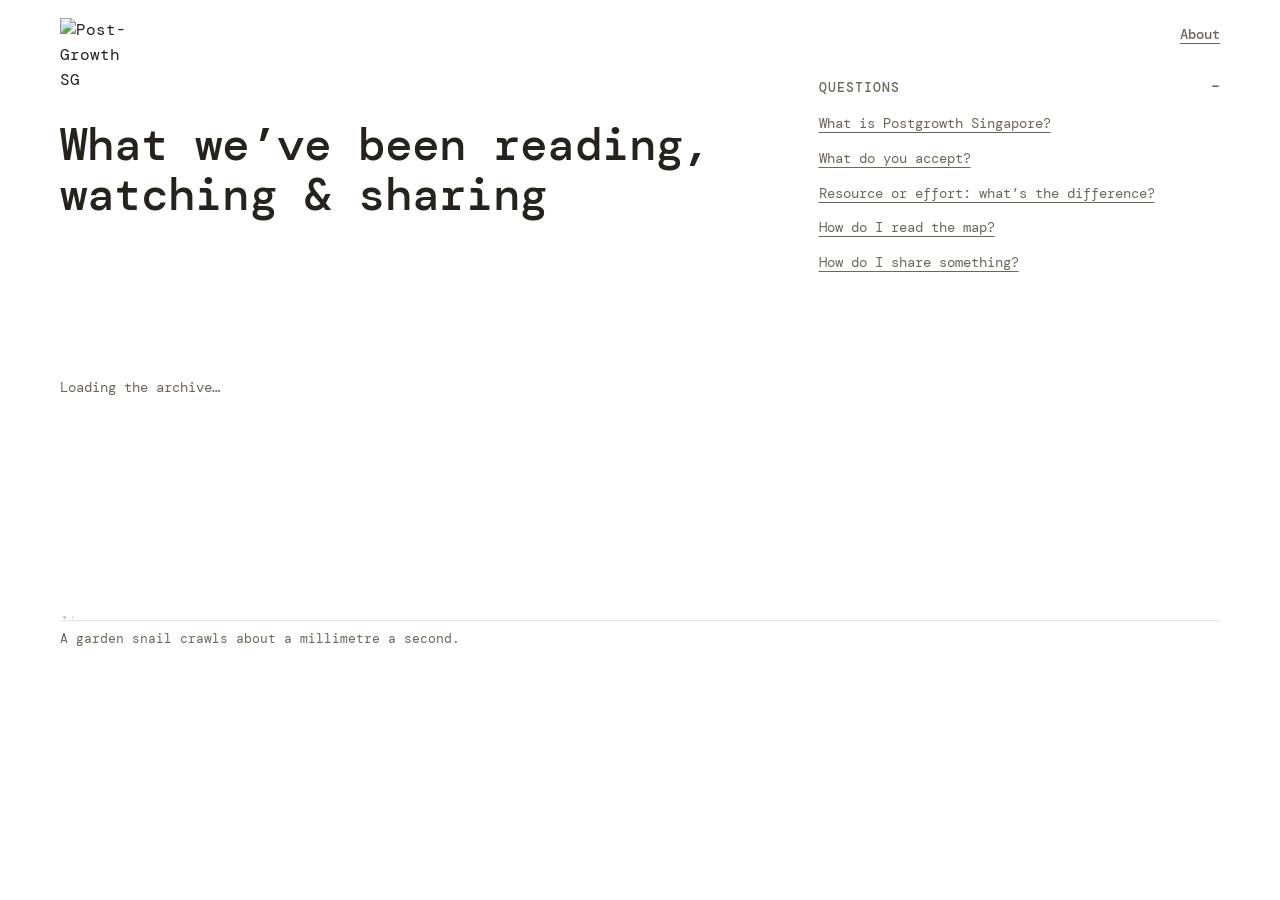
==== commit 133f542d: "A laptop note under the heading on small screens; the search box says what it covers and offers exam" ====
--- a/index.html
+++ b/index.html
@@ -23,6 +23,7 @@
     <div class="left">
     <img class="logo" src="logo.png" alt="Post-Growth SG">
     <h1>What we’ve been reading, watching &amp; sharing</h1>
+    <p class="hint" id="hint">For a better experience, view this site on a laptop.</p>
     <div class="modes" id="modes" role="group" aria-label="Show" hidden>
       <button type="button" id="mode-resources" aria-pressed="true">Resources</button>
       <button type="button" id="mode-efforts" aria-pressed="false">Efforts</button>
@@ -51,6 +52,7 @@
             <div class="rlist" id="rlist" role="listbox" aria-label="Search results"></div>
           </div>
         </div>
+        <p class="try" id="try" hidden></p>
       </div>
       </div>
     </div>
@@ -700,6 +702,7 @@
   current = efforts ? buildEffortModel(EFFORTS, state.cap, state.match) : buildModel(items(), state.cap, state.match);
   $('mode-resources').setAttribute('aria-pressed', String(!efforts)); $('mode-efforts').setAttribute('aria-pressed', String(efforts));
   renderLegend(current);
+  updateSearchHints();
   if (state.view && current.clusters.has(state.view)) (efforts ? renderInsideEfforts : renderInside)(current, state.view);
   else { state.view = null; renderTop(current); }
 }
@@ -731,7 +734,7 @@
 
 function runSearch() {
   const raw = $('q').value, q = raw.trim();
-  $('qx').hidden = !raw;
+  $('qx').hidden = !raw; $('find').classList.toggle('typing', !!raw);
   if (q.length < 2 || !SEARCH.mini) {                                // under two characters: behave as if nothing was typed
     const was = state.match; SEARCH.results = []; SEARCH.hi = -1; state.q = ''; state.match = null;
     closeResults(); if (was) render(); return;
@@ -769,7 +772,7 @@
 }
 function clearSearch() { $('q').value = ''; runSearch(); }
 
-$('q').addEventListener('input', () => { clearTimeout(SEARCH.timer); SEARCH.timer = setTimeout(runSearch, 150); $('qx').hidden = !$('q').value; });
+$('q').addEventListener('input', () => { clearTimeout(SEARCH.timer); SEARCH.timer = setTimeout(runSearch, 150); $('qx').hidden = !$('q').value; $('find').classList.toggle('typing', !!$('q').value); });
 $('q').addEventListener('focus', () => { if (state.q) showResults(); });
 $('q').addEventListener('keydown', e => {
   const n = SEARCH.results.length;
@@ -786,6 +789,23 @@
 $('qx').addEventListener('click', () => { clearSearch(); $('q').focus(); });
 document.addEventListener('click', e => { if (!$('find').contains(e.target)) closeResults(); });
 
+// What to search for: the box says what it covers, and a few examples (checked against the data, so each one finds something).
+const TRY = { resources: ['degrowth', 'wellbeing', 'singapore', 'housing', 'podcast', 'cities'], efforts: ['singapore', 'circular', 'sharing', 'eu', 'repair', 'finance'] };
+function updateSearchHints() {
+  const efforts = state.mode === 'efforts';
+  $('q').placeholder = efforts ? 'Search names, cards, countries…' : 'Search titles, authors, themes…';
+  if (!SEARCH.mini || SEARCH.hintMode === state.mode) return;
+  SEARCH.hintMode = state.mode;
+  const prefix = efforts ? 'x:' : 'r:';
+  const picks = TRY[state.mode].filter(w => SEARCH.mini.search(w).some(h => h.id.startsWith(prefix))).slice(0, 3);
+  $('try').innerHTML = picks.length ? 'Try: ' + picks.map(w => `<button type="button" data-w="${esc(w)}">${esc(w)}</button>`).join(' · ') : '';
+  $('try').hidden = !picks.length;
+}
+$('try').addEventListener('click', e => {
+  const b = e.target.closest('button[data-w]'); if (!b) return;
+  $('q').value = b.dataset.w; clearTimeout(SEARCH.timer); runSearch(); $('q').focus();
+});
+
 window.addEventListener('hashchange', () => { applyHash(); render(); });
 let rt; window.addEventListener('resize', () => { clearTimeout(rt); rt = setTimeout(render, 150); });
 
--- a/style.css
+++ b/style.css
@@ -43,7 +43,7 @@
   padding-block: 0 56px;
   min-height: 100%;
 }
-.wrap { max-width: 1160px; margin: 0 auto; display: grid; gap: 22px; }
+.wrap { max-width: 1160px; margin: 0 auto; display: grid; gap: 36px; }
 button, select { font: inherit; color: inherit; }
 :focus-visible { outline: 2px dashed var(--brick); outline-offset: 3px; }
 
@@ -82,12 +82,12 @@
 .chip i { width: 9px; height: 9px; border-radius: 50%; flex: none; }
 .chip span { overflow: hidden; text-overflow: ellipsis; white-space: nowrap; }
 
-.bar { display: flex; flex-wrap: wrap; gap: 10px 20px; align-items: flex-end; justify-content: space-between; }
-.legend { display: flex; flex-wrap: wrap; gap: 6px 16px; font-size: 13.5px; color: var(--muted); }
+.bar { display: flex; flex-wrap: wrap; gap: 14px 28px; align-items: flex-end; justify-content: space-between; }
+.legend { display: flex; flex-wrap: wrap; gap: 10px 26px; font-size: 13.5px; color: var(--muted); }
 .legend span { display: inline-flex; align-items: center; gap: 6px; }
 .legend i { width: 10px; height: 10px; border-radius: 50%; display: inline-block; }
 .legend .ring { width: 13px; height: 13px; border: 1.5px solid var(--ink); background: transparent; }
-.crumb { display: flex; flex-wrap: wrap; align-items: baseline; gap: 4px 16px; min-height: 30px; }
+.crumb { display: flex; flex-wrap: wrap; align-items: baseline; gap: 6px 20px; min-height: 30px; }
 .back { background: none; border: 0; padding: 0; color: var(--muted); cursor: pointer; font-family: var(--f-body); font-size: 15px; font-weight: 500; line-height: 1; }
 .back:hover { text-decoration: underline; }
 .crumb h2 { font-family: var(--f-head); font-weight: var(--f-head-weight); font-size: clamp(26px, 4vw, 36px); margin: 0; line-height: 1; }
@@ -126,14 +126,14 @@
 .tip b { font-weight: 500; display: block; line-height: 1.3; margin-bottom: 3px; }
 .tip small { color: var(--muted); font-size: 12.5px; }
 
-.list { display: grid; gap: 22px; grid-template-columns: repeat(auto-fill, minmax(min(100%, 320px), 1fr)); }
+.list { display: grid; gap: 56px 88px; grid-template-columns: repeat(auto-fill, minmax(min(100%, 380px), 1fr)); }
 .list section { min-width: 0; }
-.list h3 { font-family: var(--f-body); font-weight: 600; font-size: 13px; letter-spacing: .08em; text-transform: uppercase; color: var(--muted); margin: 0 0 6px; display: flex; gap: 9px; align-items: center; line-height: 1.2; }
+.list h3 { font-family: var(--f-body); font-weight: 600; font-size: 13px; letter-spacing: .08em; text-transform: uppercase; color: var(--muted); margin: 0 0 16px; display: flex; gap: 9px; align-items: center; line-height: 1.2; }
 .list h3 i { width: 10px; height: 10px; border-radius: 50%; flex: none; }
 .list ul { list-style: none; margin: 0; padding: 0; }
 .list li { border-bottom: 1px solid var(--rule); }
 .list li button {
-  background: none; border: 0; padding: 7px 0 6px; text-align: left; cursor: pointer; width: 100%;
+  background: none; border: 0; padding: 13px 0 12px; text-align: left; cursor: pointer; width: 100%;
   display: flex; gap: 10px; justify-content: space-between; align-items: baseline;
 }
 .list li button:hover .t { color: var(--brick); }
@@ -141,12 +141,12 @@
 .list .d { font-size: 13px; color: var(--muted); flex: none; font-variant-numeric: tabular-nums; }
 
 .panel {
-  position: fixed; top: 0; right: 0; bottom: 0; width: min(390px, 100%); z-index: 20;
+  position: fixed; top: 0; right: 0; bottom: 0; width: min(430px, 100%); z-index: 20;
   background: var(--card);
   border-left: 1.5px solid var(--ink);
-  padding: calc(22px + env(safe-area-inset-top, 0px)) calc(24px + env(safe-area-inset-right, 0px)) calc(24px + env(safe-area-inset-bottom, 0px)) 24px;
+  padding: calc(30px + env(safe-area-inset-top, 0px)) calc(30px + env(safe-area-inset-right, 0px)) calc(30px + env(safe-area-inset-bottom, 0px)) 30px;
   overflow-y: auto; transform: translateX(105%); transition: transform .3s ease;
-  display: grid; gap: 14px; align-content: start;
+  display: grid; gap: 20px; align-content: start;
 }
 .panel.open { transform: none; }
 .panel .x { justify-self: end; background: var(--card); border: 1.5px solid var(--ink); border-radius: 50%; width: 34px; height: 34px; cursor: pointer; font-size: 15px; line-height: 1; }
@@ -156,8 +156,8 @@
 .panel .meta { font-size: 13.5px; color: var(--muted); }
 .panel .meta .todo { color: var(--brick); }
 .panel p { margin: 0; }
-.panel .tags { display: flex; flex-wrap: wrap; gap: 7px; }
-.panel .tags button { border: 1.5px solid var(--ink); background: var(--paper); border-radius: 999px; padding: 2px 11px; font-size: 13px; cursor: pointer; }
+.panel .tags { display: flex; flex-wrap: wrap; gap: 10px; }
+.panel .tags button { border: 1.5px solid var(--ink); background: var(--paper); border-radius: 999px; padding: 4px 14px; font-size: 13px; cursor: pointer; }
 .panel .tags button:hover { background: var(--ink); color: var(--card); }
 .panel .tags .loose { border-style: dashed; }
 .panel .tags .extra { border: 1px dashed var(--muted); border-radius: 999px; padding: 2px 11px; font-size: 13px; color: var(--muted); }
@@ -167,7 +167,7 @@
 .panel .ex { color: var(--brick); font-size: 14px; }
 .panel h4 { margin: 8px 0 0; font-family: var(--f-body); font-size: 13px; font-weight: 600; letter-spacing: .08em; text-transform: uppercase; color: var(--muted); line-height: 1; }
 .panel .near { display: grid; }
-.panel .near button { background: none; border: 0; padding: 6px 0; text-align: left; cursor: pointer; display: flex; gap: 9px; align-items: baseline; }
+.panel .near button { background: none; border: 0; padding: 9px 0; text-align: left; cursor: pointer; display: flex; gap: 9px; align-items: baseline; }
 .panel .near button i { width: 8px; height: 8px; border-radius: 50%; flex: none; transform: translateY(-1px); }
 .panel .near button:hover { color: var(--brick); }
 .note { font-size: 14px; color: var(--muted); max-width: 70ch; margin: 0; }
@@ -186,21 +186,21 @@
 .head .nav { justify-self: end; display: flex; gap: 18px; padding-top: 6px; }
 .head .nav a { color: var(--muted); font-size: 14px; font-weight: 500; text-decoration: underline; text-underline-offset: 4px; }
 .head .nav a:hover { color: var(--ink); }
-.about-page { max-width: 62ch; display: grid; gap: 16px; padding-block: 8px 40px; }
-.about-page h2 { margin: 18px 0 0; font-size: 14px; font-weight: 500; color: var(--muted); text-transform: uppercase; letter-spacing: .08em; }
+.about-page { max-width: 62ch; display: grid; gap: 22px; padding-block: 8px 48px; }
+.about-page h2 { margin: 32px 0 0; font-size: 14px; font-weight: 500; color: var(--muted); text-transform: uppercase; letter-spacing: .08em; }
 .about-page p { margin: 0; line-height: 1.7; }
 .about-page a { color: var(--ink); }
 @media (max-width: 760px) { .head .nav { justify-self: start; padding-top: 0; } }
 
 /* Footer snail on every page (snail.js): crawls at roughly real snail speed, leaving a dotted trail */
-.snail-foot { margin-top: 32px; display: grid; gap: 8px; }
+.snail-foot { margin-top: 56px; display: grid; gap: 8px; }
 .snail-track { position: relative; height: 58px; border-bottom: 1px solid var(--rule); overflow: hidden; }
 .snail-slime { position: absolute; left: 0; bottom: 0; height: 5px; width: 0; background-image: radial-gradient(circle, var(--trail) 1.2px, transparent 1.6px); background-size: 9px 5px; background-repeat: repeat-x; }
 .snail { position: absolute; left: 0; bottom: 1px; width: 50px; height: 52px; background: url(logo.png) no-repeat 0 0 / 101px 52px; will-change: transform; }
 .snail-read { margin: 0; font-size: 13px; color: var(--muted); font-variant-numeric: tabular-nums; }
 @media (max-width: 640px) {
-  .legend { font-size: 12px; gap: 4px 12px; }
-  .wrap { gap: 16px; }
+  .legend { font-size: 12px; gap: 8px 16px; }
+  .wrap { gap: 26px; }
 }
 
 /* About page extras (v2): type list with shape icons, small notes, text still to write */
@@ -209,12 +209,12 @@
 .about-page .todo { color: var(--brick); }
 .about-page svg.shape { fill: var(--ink); transform: translateY(3px); }
 .about-page ul.types { list-style: none; margin: 0; padding: 0; display: grid; }
-.about-page ul.types li { display: grid; grid-template-columns: 22px 11.5rem minmax(0, 1fr); gap: 2px 14px; align-items: baseline; padding: 10px 0; border-bottom: 1px solid var(--rule); }
+.about-page ul.types li { display: grid; grid-template-columns: 22px 11.5rem minmax(0, 1fr); gap: 2px 14px; align-items: baseline; padding: 15px 0; border-bottom: 1px solid var(--rule); }
 .about-page ul.types li:first-child { border-top: 1px solid var(--rule); }
 .about-page ul.types .t { font-weight: 500; }
 .about-page ul.types .e { color: var(--muted); font-size: 14px; }
 .about-page p.effort { display: grid; grid-template-columns: 22px minmax(0, 1fr); gap: 14px; align-items: baseline; }
-.about-page ul.links { margin: 0; padding-left: 1.2em; display: grid; gap: 6px; }
+.about-page ul.links { margin: 0; padding-left: 1.2em; display: grid; gap: 12px; }
 @media (max-width: 560px) {
   .about-page ul.types li { grid-template-columns: 22px minmax(0, 1fr); }
   .about-page ul.types .e { grid-column: 2; }
@@ -229,9 +229,9 @@
 .qx { position: absolute; right: 6px; top: 50%; transform: translateY(-50%); width: 28px; height: 28px; border: 0; border-radius: 50%; background: none; cursor: pointer; font-size: 13px; color: var(--muted); line-height: 1; }
 .qx:hover { background: #f3f5ef; color: var(--ink); }
 .results { position: absolute; z-index: 15; left: 0; right: 0; top: calc(100% + 6px); background: var(--card); border: 1.5px solid var(--ink); border-radius: 14px; overflow: hidden; }
-.rcount { font-size: 12.5px; color: var(--muted); padding: 8px 16px 6px; border-bottom: 1px solid var(--rule); min-height: 31px; }
+.rcount { font-size: 12.5px; color: var(--muted); padding: 11px 20px 9px; border-bottom: 1px solid var(--rule); min-height: 31px; }
 .rlist { max-height: min(52vh, 416px); overflow-y: auto; }
-.res { display: flex; gap: 12px; align-items: baseline; padding: 9px 16px; cursor: pointer; border-bottom: 1px solid var(--rule); }
+.res { display: flex; gap: 14px; align-items: baseline; padding: 14px 20px; cursor: pointer; border-bottom: 1px solid var(--rule); }
 .res:last-child { border-bottom: 0; }
 .res.hi { background: #f3f5ef; }
 .res svg.shape { flex: none; transform: translateY(2px); }
@@ -244,14 +244,14 @@
 .list li.miss { opacity: .35; }
 
 /* Header, right-hand column (v2): About at the top, the questions, then the search just above the type icons */
-.head .right { display: flex; flex-direction: column; justify-content: space-between; align-self: stretch; gap: 22px; min-width: 0; }
+.head .right { display: flex; flex-direction: column; justify-content: space-between; align-self: stretch; gap: 30px; min-width: 0; }
 .head .right .nav { align-self: flex-end; }
-.head .side { display: grid; gap: 14px; min-width: 0; }
-.faq summary { list-style: none; cursor: pointer; display: flex; justify-content: space-between; align-items: baseline; font-size: 12.5px; font-weight: 500; letter-spacing: .08em; text-transform: uppercase; color: var(--muted); padding-bottom: 6px; }
+.head .side { display: grid; gap: 22px; min-width: 0; }
+.faq summary { list-style: none; cursor: pointer; display: flex; justify-content: space-between; align-items: baseline; font-size: 12.5px; font-weight: 500; letter-spacing: .08em; text-transform: uppercase; color: var(--muted); padding-bottom: 12px; }
 .faq summary::-webkit-details-marker { display: none; }
 .faq summary::after { content: '+'; font-size: 15px; letter-spacing: 0; }
 .faq[open] summary::after { content: '–'; }
-.faq ul { list-style: none; margin: 0; padding: 0; display: grid; gap: 5px; }
+.faq ul { list-style: none; margin: 0; padding: 0; display: grid; gap: 10px; }
 .faq a { color: var(--muted); font-size: 14px; text-decoration: underline; text-underline-offset: 4px; }
 .faq a:hover { color: var(--ink); }
 .about-page [id] { scroll-margin-top: 16px; }
@@ -265,4 +265,12 @@
 .modes button[aria-pressed="true"] { background: var(--ink); color: var(--card); }
 .modes button:hover:not([aria-pressed="true"]) { background: #f3f5ef; }
 .modes button:focus-visible { outline-offset: -5px; }
-.cardnote { margin: 0 0 8px; font-size: 13px; color: var(--muted); max-width: 52ch; }
+.cardnote { margin: 0 0 18px; font-size: 13px; color: var(--muted); max-width: 52ch; }
+
+/* v2: a laptop note under the heading (small screens only) and example searches under the search box */
+.hint { display: none; margin: -12px 0 0; font-size: 13px; color: var(--muted); max-width: 38ch; }
+@media (max-width: 760px) { .hint { display: block; } }
+.try { margin: 10px 0 0 6px; font-size: 12.5px; color: var(--muted); }
+.try button { background: none; border: 0; padding: 0; font: inherit; color: var(--muted); text-decoration: underline; text-underline-offset: 3px; cursor: pointer; }
+.try button:hover { color: var(--ink); }
+.find.typing .try { display: none; }
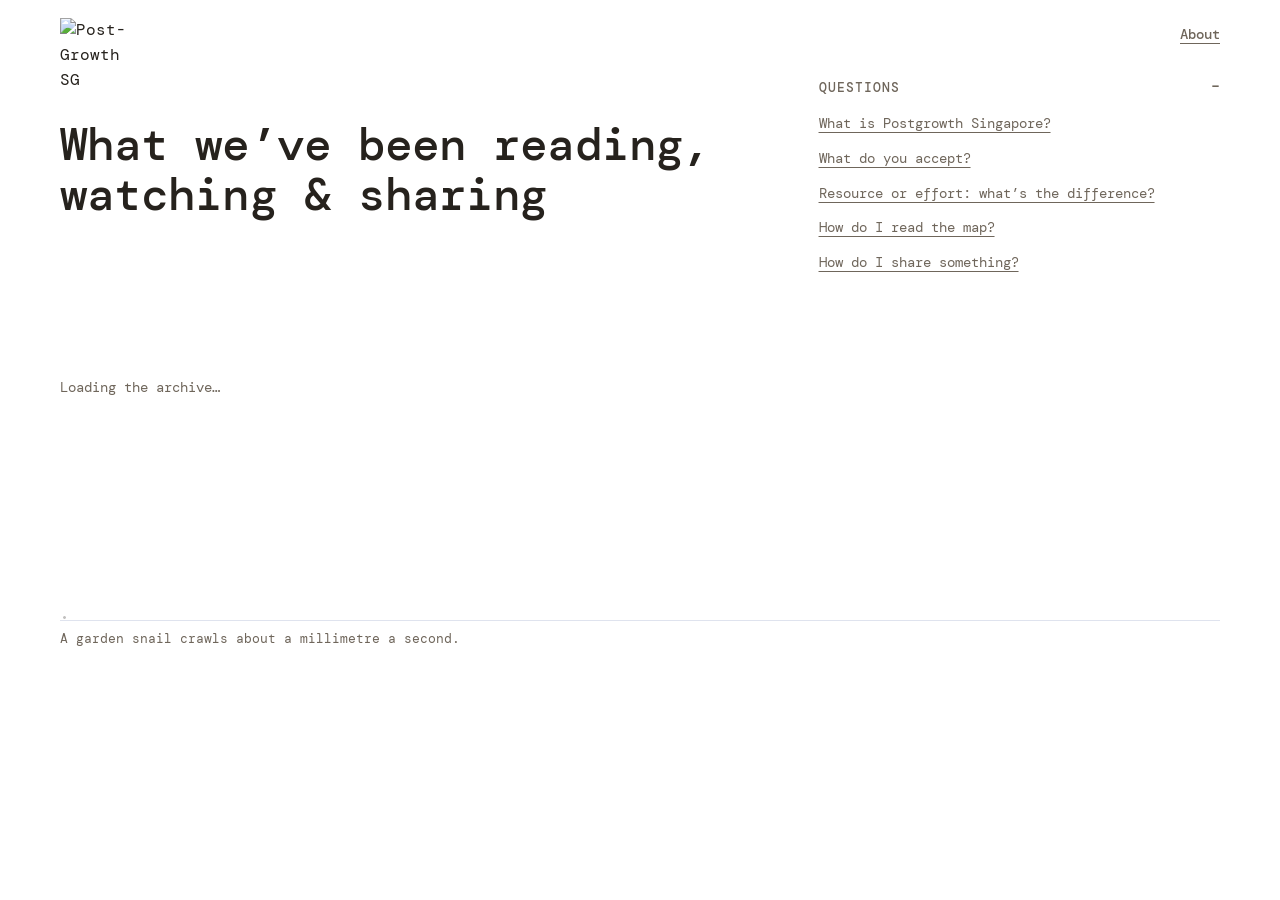
==== commit c059cab7: "Critique fixes: 4-item theme patches, Singapore & Asia lens, keyboard access, helpful no-results sea" ====
--- a/index.html
+++ b/index.html
@@ -18,15 +18,19 @@
         async src="//gc.zgo.at/count.js"></script>
 </head>
 <body>
+<a class="skip" id="skip" href="#map">Skip to the themes</a>
 <div class="wrap">
   <header class="head">
     <div class="left">
     <img class="logo" src="logo.png" alt="Post-Growth SG">
     <h1>What we’ve been reading, watching &amp; sharing</h1>
     <p class="hint" id="hint">For a better experience, view this site on a laptop.</p>
-    <div class="modes" id="modes" role="group" aria-label="Show" hidden>
-      <button type="button" id="mode-resources" aria-pressed="true">Resources</button>
-      <button type="button" id="mode-efforts" aria-pressed="false">Efforts</button>
+    <div class="views">
+      <div class="modes" id="modes" role="group" aria-label="Show" hidden>
+        <button type="button" id="mode-resources" aria-pressed="true">Resources</button>
+        <button type="button" id="mode-efforts" aria-pressed="false">Efforts</button>
+      </div>
+      <button type="button" class="lens" id="lens" aria-pressed="false" hidden><span class="lens-mark" aria-hidden="true"></span>Singapore &amp; Asia</button>
     </div>
     </div>
     <div class="right">
@@ -79,7 +83,7 @@
 <script src="snail.js"></script>
 <script>if (matchMedia('(max-width: 640px)').matches) document.getElementById('faq').removeAttribute('open');</script>
 
-<aside class="panel" id="panel" aria-label="Resource details" aria-hidden="true"></aside>
+<aside class="panel" id="panel" aria-label="Resource details" aria-hidden="true" inert></aside>
 
 <script src="https://cdnjs.cloudflare.com/ajax/libs/d3/7.8.5/d3.min.js"></script>
 <script src="https://cdnjs.cloudflare.com/ajax/libs/minisearch/7.1.0/umd/index.min.js" integrity="sha384-8yIxwn98dN0YVJyq6ZD1X4cOy4NN35HB7vg+rRe4bFue0fqqUxQ0y5vB2XVQU/Xt" crossorigin="anonymous"></script>
@@ -216,8 +220,15 @@
 
 
 const GROWING = 'Still growing';
-const MAX_CLUSTERS = 8;
-const state = { view: null, cap: 10, sel: null, q: '', match: null, mode: 'resources' };
+const MIN_PATCH = 4;        // a theme gets its own patch once it has this many items; smaller ones live in Still growing
+const MAX_CLUSTERS = 14;    // safety limit so the map stays readable as the archive grows
+// Places aren't themes: Singapore & Asia is a lens that lights up items across every theme.
+// A place tag only decides where a dot sits when the item has no other theme.
+const LENS = { label: 'Singapore & Asia', places: ['singapore', 'asia', 'southeast asia', 'south-east asia', 'sea', 'asean', 'malaysia', 'indonesia', 'thailand', 'vietnam', 'philippines', 'myanmar', 'cambodia', 'laos', 'brunei', 'timor-leste', 'china', 'hong kong', 'taiwan', 'japan', 'korea', 'south korea', 'india', 'bangladesh', 'sri lanka', 'nepal', 'pakistan'] };
+const isPlace = t => LENS.places.includes(String(t || '').trim().toLowerCase());
+const placeTags = it => { const t = it.tags.slice(0, 2), own = t.filter(x => !isPlace(x)); return own.length ? own : t; };
+const inLens = it => it.kind === 'effort' ? isPlace(it.country) : [...it.tags, ...(it.extra || [])].some(isPlace);
+const state = { view: null, cap: 10, sel: null, q: '', match: null, smatch: null, lens: false, mode: 'resources' };
 const $ = id => document.getElementById(id);
 const slug = s => s.toLowerCase().replace(/&/g, 'and').replace(/[^a-z0-9]+/g, '-').replace(/^-|-$/g, '');
 const fmtDate = d => {
@@ -231,21 +242,24 @@
 
 
 
-// ---- Model: tags -> at most 8 clusters + Still growing, caps, bridges ----
+// ---- Model: tags -> a patch for every theme with MIN_PATCH+ items, the rest in Still growing; caps, bridges ----
 function buildModel(list, cap, match) {
   const count = new Map();
-  list.forEach(it => new Set(it.tags.slice(0, 2)).forEach(t => count.set(t, (count.get(t) || 0) + 1)));
+  list.forEach(it => new Set(placeTags(it)).forEach(t => count.set(t, (count.get(t) || 0) + 1)));
   const ranked = [...count.entries()].sort((a, b) => b[1] - a[1] || a[0].localeCompare(b[0])).map(e => e[0]);
-  const overflow = ranked.length > MAX_CLUSTERS;
-  const top = new Set(overflow ? ranked.slice(0, MAX_CLUSTERS) : ranked);
+  const top = new Set(ranked.filter(t => count.get(t) >= MIN_PATCH).slice(0, MAX_CLUSTERS));
+  const folded = ranked.filter(t => !top.has(t));
+  const overflow = folded.length > 0;
   const keyOf = t => top.has(t) ? t : GROWING;
   const clusters = new Map();
   [...top, ...(overflow ? [GROWING] : [])].forEach((k, i) => clusters.set(k, {
-    key: k, members: [], folded: k === GROWING ? ranked.slice(MAX_CLUSTERS) : null,
+    key: k, members: [], folded: k === GROWING ? folded : null,
     col: k === GROWING ? 'var(--c-growing)' : `var(--c${i % 8})`,
   }));
   list.forEach(it => {
-    it.keys = [...new Set(it.tags.slice(0, 2).map(keyOf))];
+    const own = placeTags(it);
+    it.keys = [...new Set(own.map(keyOf))];
+    it.fold = own.find(t => !top.has(t)) || null;   // which small theme it belongs to, inside Still growing
     it.keys.forEach(k => clusters.get(k).members.push(it));
   });
   const visible = new Set();
@@ -443,7 +457,9 @@
   const svg = d3.create('svg').attr('viewBox', `0 0 ${W} ${H}`).attr('class', 'fade').attr('role', 'img').attr('aria-label', state.mode === 'efforts' ? 'Efforts, sorted into the five PGS Collage themes, each a green glow of dots around its name' : 'Themes in the archive, each a green glow of dots around its name');
   defsFor(svg, [['g', HEAT, 1]]);
   const gGlow = svg.append('g').style('mix-blend-mode', 'multiply');
-  const gTrail = svg.append('g'), gLinks = svg.append('g'), gHit = svg.append('g'), gNodes = svg.append('g'), gLab = svg.append('g');
+  // Theme chips come before the dots in the page, so the Tab key reaches every theme first (biggest first, along the spiral).
+  // Dots keep clear of the chips, so drawing the chips underneath doesn't hide them.
+  const gTrail = svg.append('g'), gLinks = svg.append('g'), gHit = svg.append('g'), gLab = svg.append('g'), gNodes = svg.append('g');
 
   // The snail's trail: a faint dotted line from the biggest theme out to the growing tip.
   if (cl.length > 1) gTrail.append('path').attr('class', 'trail').attr('d', d3.line().curve(d3.curveCatmullRom.alpha(0.5))(cl.map(c => [c.cx, c.cy])));
@@ -454,14 +470,16 @@
     densityGlow(gGlow, c.cx, c.cy, c.key, c.total, maxTotal, c.key, d3.min(cl, k => k.total), hits === 0 ? 0.25 : 1);
     const deepen = on => gGlow.selectAll('.deep').classed('on', function () { return on && this.dataset.k === c.key; });
     // "Still growing" explains itself in a small pop-up on hover, instead of a note under the map.
-    const note = c.key === GROWING && c.folded ? `<b>Still growing</b><small>Themes with only a few items so far: ${c.folded.map(esc).join(', ')}. As they gather more, they become patches of their own, out at the snail’s growing tip.</small>` : null;
+    const smalls = c.key === GROWING && c.folded ? c.folded : null;
+    const note = smalls ? `<b>Still growing</b><small>${smalls.length} smaller themes, each with fewer than ${MIN_PATCH} items so far: ${smalls.map(t => esc(t.toLowerCase())).join(', ')}. When one reaches ${MIN_PATCH}, it becomes a patch of its own.</small>` : null;
     const hover = on => { deepen(on); if (note) { if (on) showNote(note, c.cx, c.cy - 16); else hideTip(); } };
     const open = () => go(c.key);
     gHit.append('circle').attr('class', 'hit').attr('cx', c.cx).attr('cy', c.cy).attr('r', c.r + 10)
       .on('click', open)
       .on('mouseenter', () => { hover(true); gLab.selectAll('.clabel').classed('hot', function () { return this.dataset.k === c.key; }); })
       .on('mouseleave', () => { hover(false); gLab.selectAll('.clabel').classed('hot', false); });
-    labelFor(gLab, c.cx, c.cy, c.key, hits === null ? `${c.total} ${c.total === 1 ? unit : unit + 's'}` : `${hits} of ${c.total}`, c.hidden ? `+${c.hidden} more →` : '', open, `Open ${c.key}, ${hits === null ? c.total + ' items' : hits + ' of ' + c.total + ' match'}`)
+    const say = hits === null ? `${c.total} ${c.total === 1 ? unit : unit + 's'}` : `${hits} of ${c.total} ${state.lens && !state.smatch ? 'about ' + LENS.label : 'match'}`;
+    labelFor(gLab, c.cx, c.cy, c.key, hits === null ? `${c.total} ${c.total === 1 ? unit : unit + 's'}` : `${hits} of ${c.total}`, c.hidden ? `+${c.hidden} more →` : '', open, `Open ${c.key.toLowerCase()}, ${say}${smalls ? '. Holds ' + smalls.length + ' smaller themes: ' + smalls.map(t => t.toLowerCase()).join(', ') : ''}`)
       .classed('zero', hits === 0)
       .on('mouseenter focus', () => hover(true)).on('mouseleave blur', () => hover(false));
   });
@@ -477,7 +495,9 @@
   nodeGroup(gNodes, nodes, false, null);
   mount(svg);
 
-  $('crumb').innerHTML = `<span class="counts">${model.list.length} ${state.mode === 'efforts' ? (model.list.length === 1 ? 'effort' : 'efforts') : 'resources'} · ${cl.length} themes</span>`;
+  const total = model.list.length, noun = state.mode === 'efforts' ? (total === 1 ? 'effort' : 'efforts') : 'resources';
+  const lit = state.lens ? model.list.filter(inLens).length : 0;
+  $('crumb').innerHTML = `<span class="counts">${state.lens ? `${lit} of ${total} ${noun} about ${esc(LENS.label)}` : `${total} ${noun}`} · ${cl.length} themes</span>`;
   renderStart(model);
   $('list').innerHTML = '';
   $('foot').innerHTML = '';
@@ -487,19 +507,25 @@
 function renderInside(model, key) {
   const c = model.clusters.get(key);
   const { W } = size();
-  const groups = TYPES.map(t => ({ t, key: t.plural, members: c.members.filter(it => it.type === t.key) })).filter(g => g.members.length);
+  // Still growing is grouped by its smaller themes (so you can see what's in it); every other theme by kind of resource.
+  const byTheme = key === GROWING && !!c.folded;
+  const groups = byTheme
+    ? c.folded.map(t => ({ t: null, key: t.toLowerCase(), members: c.members.filter(it => it.fold === t) })).filter(g => g.members.length)
+    : TYPES.map(t => ({ t, key: t.plural, members: c.members.filter(it => it.type === t.key) })).filter(g => g.members.length);
   groups.forEach(g => { g.R = Math.max(chipW(g.key) / 2 + 14, 30 + 17 * Math.sqrt(g.members.length)); });
-  let H = Math.max(460, Math.min(720, 280 + 60 * Math.sqrt(c.total)));
+  let H = byTheme
+    ? Math.max(460, Math.min(980, Math.max(280 + 60 * Math.sqrt(c.total), 200 + 52 * groups.length)))   // many small groups need more room
+    : Math.max(460, Math.min(720, 280 + 60 * Math.sqrt(c.total)));
   if (isPhone(W)) { groups.forEach(g => { g.R = 36 + 13 * Math.sqrt(g.members.length); }); H = trailLayout(groups, W); }
   else spiralLayout(groups, W, H, 70);
   const nodes = [];
   groups.forEach(g => g.members.forEach(it => nodes.push({ item: it, g, r: 7.5, tx: g.cx, ty: g.cy, spread: g.r })));
   scatter(nodes, W, H, 5, groups.map(g => chipSpot(g.cx, g.cy, g.key)));
 
-  const svg = d3.create('svg').attr('viewBox', `0 0 ${W} ${H}`).attr('class', 'fade').attr('role', 'img').attr('aria-label', `${key}, grouped by kind of resource`);
+  const svg = d3.create('svg').attr('viewBox', `0 0 ${W} ${H}`).attr('class', 'fade').attr('role', 'img').attr('aria-label', byTheme ? `${key}, grouped by its smaller themes` : `${key}, grouped by kind of resource`);
   defsFor(svg, [['g', HEAT, 1]]);
   const gGlow = svg.append('g').style('mix-blend-mode', 'multiply');
-  const gNodes = svg.append('g'), gLab = svg.append('g');
+  const gLab = svg.append('g'), gNodes = svg.append('g');
   const maxKind = d3.max(groups, g => g.members.length);
   groups.forEach(g => {
     const hits = state.match ? g.members.filter(it => state.match.has(it.id)).length : null;
@@ -513,28 +539,31 @@
   $('back').onclick = () => go(null);
   $('start').innerHTML = '';
   $('start').style.height = '0px';
-  $('list').innerHTML = groups.map(g => `<section><h3>${shapeSvg(g.t.key, 'var(--ink)', 6)}${g.t.plural}</h3><ul>${
-    g.members.map(it => `<li${state.match && !state.match.has(it.id) ? ' class="miss"' : ''}><button data-id="${it.id}"><span class="t">${esc(it.title)}</span><span class="d">${fmtDate(it.date) || '–'}</span></button></li>`).join('')
+  $('list').innerHTML = groups.map(g => `<section><h3>${g.t ? shapeSvg(g.t.key, 'var(--ink)', 6) + g.t.plural : esc(g.key)}</h3><ul>${
+    g.members.map(it => `<li${state.match && !state.match.has(it.id) ? ' class="miss"' : ''}><button data-id="${esc(it.id)}"><span class="t">${byTheme ? shapeSvg(it.type, 'var(--ink)', 4.5) + ' ' : ''}${esc(it.title)}</span><span class="d">${fmtDate(it.date) || '–'}</span></button></li>`).join('')
   }</ul></section>`).join('');
   $('list').querySelectorAll('button[data-id]').forEach(b => b.onclick = () => openPanel(model.list.find(it => it.id === b.dataset.id)));
   const bridges = c.members.filter(it => it.keys.length > 1).length;
-  $('foot').innerHTML = (c.folded ? `Themes growing here: ${c.folded.map(esc).join(', ')}. ` : '') + (bridges ? `${bridges} item${bridges > 1 ? 's' : ''} here also belong${bridges > 1 ? '' : 's'} to another theme.` : '');
+  $('foot').innerHTML = (byTheme ? `Each of these themes gets a patch of its own on the map once it has ${MIN_PATCH} items. ` : '') + (bridges ? `${bridges} item${bridges > 1 ? 's' : ''} here also belong${bridges > 1 ? '' : 's'} to another theme.` : '');
 }
 
 // ---- Efforts: inside a big theme, grouped by Collage card ----
+// Every card of the theme shows, in the Cards tab's order, even with no efforts yet (they're faint, "0 efforts", with their description).
+// Each effort sits under the first of its cards that belongs to this theme. Efforts with no card are in Still growing, under "No card yet".
+let noteTimer = 0;
 function renderInsideEfforts(model, key) {
   const c = model.clusters.get(key);
   const { W } = size();
-  const byCard = new Map();   // each effort sits under the first of its cards that belongs to this theme
+  const cardsHere = key === GROWING ? [] : [...CARDS.values()].filter(cd => cd.big === key);
+  const byCard = new Map(cardsHere.map(cd => [cd.name, { key: cd.name, card: cd.name, members: [] }]));
   c.members.forEach(it => {
-    const name = it.cards.find(n => (CARDS.get(cardKey(n)) || {}).big === key) || '';
-    const label = name || 'No card yet';
-    if (!byCard.has(label)) byCard.set(label, { key: label, card: name, members: [] });
-    byCard.get(label).members.push(it);
-  });
-  const groups = [...byCard.values()];
+    const name = it.cards.find(n => byCard.has(n));
+    if (name) byCard.get(name).members.push(it);
+    else { if (!byCard.has('No card yet')) byCard.set('No card yet', { key: 'No card yet', card: '', members: [] }); byCard.get('No card yet').members.push(it); }
+  });
+  const groups = [...byCard.values()].sort((a, b) => b.members.length - a.members.length);   // cards with efforts at the heart; ties keep the Cards tab's order
   groups.forEach(g => { g.R = Math.max(chipW(g.key) / 2 + 14, 30 + 17 * Math.sqrt(g.members.length)); });
-  let H = Math.max(460, Math.min(720, 280 + 60 * Math.sqrt(c.total)));
+  let H = Math.min(860, Math.max(460, 260 + 78 * groups.length, 280 + 60 * Math.sqrt(c.total)));
   if (!groups.length) H = 40;
   else if (isPhone(W)) { groups.forEach(g => { g.R = 36 + 13 * Math.sqrt(g.members.length); }); H = trailLayout(groups, W); }
   else spiralLayout(groups, W, H, 70);
@@ -542,33 +571,42 @@
   groups.forEach(g => g.members.forEach(it => nodes.push({ item: it, g, r: 7.5, tx: g.cx, ty: g.cy, spread: g.r })));
   if (nodes.length) scatter(nodes, W, H, 5, groups.map(g => chipSpot(g.cx, g.cy, g.key)));
 
-  const svg = d3.create('svg').attr('viewBox', `0 0 ${W} ${H}`).attr('class', 'fade').attr('role', 'img').attr('aria-label', `${key}: efforts grouped by Collage card`);
+  const svg = d3.create('svg').attr('viewBox', `0 0 ${W} ${H}`).attr('class', 'fade').attr('role', 'img').attr('aria-label', `${key}: its Collage cards, with the efforts under each`);
   defsFor(svg, [['g', HEAT, 1]]);
   const gGlow = svg.append('g').style('mix-blend-mode', 'multiply');
-  const gNodes = svg.append('g'), gLab = svg.append('g');
+  const gLab = svg.append('g'), gNodes = svg.append('g');
   const maxGroup = d3.max(groups, g => g.members.length);
   groups.forEach(g => {
+    const n = g.members.length, empty = n === 0;
     const hits = state.match ? g.members.filter(it => state.match.has(it.id)).length : null;
-    densityGlow(gGlow, g.cx, g.cy, g.key, g.members.length, maxGroup, null, d3.min(groups, k => k.members.length), hits === 0 ? 0.25 : 1);
-    labelFor(gLab, g.cx, g.cy, g.key, hits === null ? `${g.members.length} ${g.members.length === 1 ? 'effort' : 'efforts'}` : `${hits} of ${g.members.length}`, '', null, '').classed('zero', hits === 0);
+    densityGlow(gGlow, g.cx, g.cy, g.key, n, maxGroup, null, d3.min(groups, k => k.members.length), hits === 0 ? 0.25 : 1);
+    const note = () => {
+      showNote('<b>No efforts yet</b><small>To suggest one for this card, message an organiser on Telegram or email postgrowthsg@gmail.com.</small>', g.cx, g.cy - 16);
+      clearTimeout(noteTimer); noteTimer = setTimeout(hideTip, 5000);
+    };
+    const lab = labelFor(gLab, g.cx, g.cy, g.key, hits === null ? `${n} ${n === 1 ? 'effort' : 'efforts'}` : `${hits} of ${n}`, '', empty ? note : null, empty ? `${g.key}: no efforts yet` : '');
+    lab.classed('zero', hits === 0).classed('empty', empty);
+    if (empty) lab.on('mouseleave blur', hideTip);
   });
   nodeGroup(gNodes, nodes, true, key);
   mount(svg);
 
-  $('crumb').innerHTML = `<button class="back" id="back">← all themes</button><h2>${esc(key)}</h2>`;
+  $('crumb').innerHTML = `<button class="back" id="back">← all themes</button><h2>${esc(key)}</h2><span class="counts">${c.total} ${c.total === 1 ? 'effort' : 'efforts'}${cardsHere.length ? ` · ${cardsHere.length} cards` : ''}</span>`;
   $('back').onclick = () => go(null);
   $('list').innerHTML = groups.length ? groups.map(g => {
     const cd = g.card ? CARDS.get(cardKey(g.card)) : null;
-    return `<section><h3>${shapeSvg('effort', 'var(--ink)', 6)}${esc(g.key)}</h3>${cd && cd.desc ? `<p class="cardnote">${esc(cd.desc)}</p>` : ''}<ul>${
+    const more = cd && /^https?:\/\//i.test(cd.link) ? `<p class="cardnote"><a href="${esc(cd.link)}" target="_blank" rel="noopener">More ↗</a></p>` : '';
+    return `<section><h3>${shapeSvg('effort', 'var(--ink)', 6)}${esc(g.key)}</h3>${cd && cd.desc ? `<p class="cardnote">${esc(cd.desc)}</p>` : ''}${more}${g.members.length ? `<ul>${
       g.members.map(it => `<li${state.match && !state.match.has(it.id) ? ' class="miss"' : ''}><button data-id="${esc(it.id)}"><span class="t">${esc(it.title)}</span><span class="d">${esc(it.country || '–')}</span></button></li>`).join('')
-    }</ul></section>`;
-  }).join('') : '<p class="note">Nothing here yet. Efforts are added by the core team: to suggest one, message an organiser on Telegram or email postgrowthsg@gmail.com.</p>';
+    }</ul>` : '<p class="note">No efforts yet.</p>'}</section>`;
+  }).join('') : '<p class="note">Nothing here yet.</p>';
   $('list').querySelectorAll('button[data-id]').forEach(b => b.onclick = () => openPanel(model.list.find(it => it.id === b.dataset.id)));
   const bridges = c.members.filter(it => it.keys.length > 1).length;
-  $('foot').innerHTML = bridges ? `${bridges} effort${bridges > 1 ? 's' : ''} here also belong${bridges > 1 ? '' : 's'} to another theme.` : '';
+  $('foot').innerHTML = [bridges ? `${bridges} effort${bridges > 1 ? 's' : ''} here also belong${bridges > 1 ? '' : 's'} to another theme.` : '', 'Efforts are added by the core team. To suggest one, message an organiser on Telegram or email postgrowthsg@gmail.com.'].filter(Boolean).join(' ');
 }
 
 function openEffortPanel(it) {
+  hideTip();
   lastFocus = document.activeElement;
   state.sel = it.id;
   d3.selectAll('g.node').classed('sel', d => d.item.id === it.id);
@@ -589,7 +627,7 @@
     ${it.link ? `<a class="open-link" href="${esc(it.link)}" target="_blank" rel="noopener">Open ↗</a>` : ''}
     ${it.extraLinks.length ? `<div class="meta">${it.extraLinks.map(u => `<a href="${esc(u)}" target="_blank" rel="noopener">${esc(host(u))} ↗</a>`).join(' · ')}</div>` : ''}
     ${near.length ? `<h4>nearby</h4><div class="near">${near.map(o => `<button data-id="${esc(o.id)}">${shapeSvg('effort', colOf(o), 4.5)}<span>${esc(o.title)}</span></button>`).join('')}</div>` : ''}`;
-  p.classList.add('open'); p.setAttribute('aria-hidden', 'false');
+  p.classList.add('open'); p.setAttribute('aria-hidden', 'false'); p.inert = false;
   $('px').onclick = closePanel;
   p.querySelectorAll('.near button').forEach(b => b.onclick = () => openPanel(model.list.find(o => o.id === b.dataset.id)));
   p.querySelectorAll('.tags button').forEach(b => b.onclick = () => { if (b.dataset.big) { closePanel(); go(b.dataset.big); } });
@@ -637,6 +675,7 @@
 function openPanel(it) {
   if (!it) return;
   if (it.kind === 'effort') return openEffortPanel(it);
+  hideTip();
   lastFocus = document.activeElement;
   state.sel = it.id;
   d3.selectAll('g.node').classed('sel', d => d.item.id === it.id);
@@ -650,25 +689,27 @@
     ${it.authors ? `<div class="meta">${esc(it.authors)}</div>` : ''}
     <div class="meta">${[it.date ? fmtDate(it.date) : '', it.shared_by ? 'shared by ' + esc(it.shared_by) : ''].filter(Boolean).join(' · ')}</div>
     ${it.desc ? `<p>${esc(it.desc)}</p>` : ''}
-    <div class="tags">${it.tags.map((t, i) => {
+    <div class="tags">${it.tags.map(t => {
+      if (isPlace(t)) return `<button data-lens="1" class="place" title="Light up everything about ${esc(LENS.label)}">${esc(t.toLowerCase())}</button>`;
       const k = model.clusters.has(t) ? t : GROWING;
-      return `<button data-k="${esc(k)}" class="${i < 2 ? '' : 'loose'}" title="${i < 2 ? 'Decides where this dot sits' : 'Extra tag'}">${esc(t)}</button>`;
-    }).join('')}${(it.extra || []).map(t => `<span class="extra">${esc(t)}</span>`).join('')}</div>
+      return `<button data-k="${esc(k)}" title="Open ${esc(k.toLowerCase())}">${esc(t.toLowerCase())}</button>`;
+    }).join('')}${(it.extra || []).map(t => `<span class="extra">${esc(t.toLowerCase())}</span>`).join('')}</div>
     ${it.link ? `<a class="open-link" href="${esc(it.link)}" target="_blank" rel="noopener">Open ↗</a>` : ''}
     ${it.archive ? `<a class="archived" href="${esc(it.archive)}" target="_blank" rel="noopener">Archived copy ↗</a>` : ''}
     ${near.length ? `<h4>nearby</h4><div class="near">${near.map(o => `<button data-id="${o.id}">${shapeSvg(o.type, colOf(o), 4.5)}<span>${esc(o.title)}</span></button>`).join('')}</div>` : ''}`;
-  p.classList.add('open'); p.setAttribute('aria-hidden', 'false');
+  p.classList.add('open'); p.setAttribute('aria-hidden', 'false'); p.inert = false;
   $('px').onclick = closePanel;
   p.querySelectorAll('.near button').forEach(b => b.onclick = () => openPanel(model.list.find(o => o.id === b.dataset.id)));
-  p.querySelectorAll('.tags button').forEach(b => b.onclick = () => { closePanel(); go(b.dataset.k); });
+  p.querySelectorAll('.tags button').forEach(b => b.onclick = () => { closePanel(); if (b.dataset.lens) { setLens(true); go(null); } else go(b.dataset.k); });
   $('px').focus();
 }
+// A closed panel is inert: Tab can't land on its hidden buttons, and screen readers skip it.
 function closePanel() {
-  const p = $('panel');
-  p.classList.remove('open'); p.setAttribute('aria-hidden', 'true');
+  const p = $('panel'), was = p.classList.contains('open');
+  p.classList.remove('open'); p.setAttribute('aria-hidden', 'true'); p.inert = true;
   state.sel = null;
   d3.selectAll('g.node').classed('sel', false);
-  if (lastFocus && document.contains(lastFocus)) lastFocus.focus();
+  if (was && lastFocus && document.contains(lastFocus)) lastFocus.focus();
 }
 document.addEventListener('keydown', e => { if (e.key === 'Escape') closePanel(); });
 
@@ -701,6 +742,7 @@
   const efforts = state.mode === 'efforts';
   current = efforts ? buildEffortModel(EFFORTS, state.cap, state.match) : buildModel(items(), state.cap, state.match);
   $('mode-resources').setAttribute('aria-pressed', String(!efforts)); $('mode-efforts').setAttribute('aria-pressed', String(efforts));
+  $('lens').setAttribute('aria-pressed', String(state.lens));
   renderLegend(current);
   updateSearchHints();
   if (state.view && current.clusters.has(state.view)) (efforts ? renderInsideEfforts : renderInside)(current, state.view);
@@ -708,6 +750,26 @@
 }
 $('mode-resources').addEventListener('click', () => setMode('resources'));
 $('mode-efforts').addEventListener('click', () => setMode('efforts'));
+
+// ---- The Singapore & Asia lens: lights up items about the region in every theme (and works together with search) ----
+function refreshMatch() {
+  const L = state.lens ? new Set([...items(), ...EFFORTS].filter(inLens).map(it => it.id)) : null;
+  const S = state.smatch;
+  state.match = L && S ? new Set([...S].filter(id => L.has(id))) : (L || S);
+}
+function setLens(on) {
+  state.lens = on;
+  if ($('q').value.trim().length >= 2 && SEARCH.mini) runSearch();
+  else { refreshMatch(); render(); }
+}
+$('lens').addEventListener('click', () => setLens(!state.lens));
+
+// Skip link: jump straight to the first theme on the map (or the first item on a theme page).
+$('skip').addEventListener('click', e => {
+  e.preventDefault();
+  const t = document.querySelector('#map .clabel[tabindex], #map g.node, #list button');
+  if (t) t.focus();
+});
 
 // ---- Search: MiniSearch runs in the browser (no server, no AI) ----
 const fold = t => String(t).normalize('NFD').replace(/[̀-ͯ]/g, '').toLowerCase();
@@ -736,25 +798,41 @@
   const raw = $('q').value, q = raw.trim();
   $('qx').hidden = !raw; $('find').classList.toggle('typing', !!raw);
   if (q.length < 2 || !SEARCH.mini) {                                // under two characters: behave as if nothing was typed
-    const was = state.match; SEARCH.results = []; SEARCH.hi = -1; state.q = ''; state.match = null;
+    const was = state.smatch; SEARCH.results = []; SEARCH.hi = -1; state.q = ''; state.smatch = null; refreshMatch();
     closeResults(); if (was) render(); return;
   }
   const byId = new Map([...items(), ...EFFORTS].map(it => [it.id, it]));
-  SEARCH.results = SEARCH.mini.search(q).map(h => byId.get(h.ref)).filter(Boolean).map(item => ({ kind: item.kind === 'effort' ? 'effort' : 'resource', item }));
-  state.q = q; state.match = new Set(SEARCH.results.map(r => r.item.id)); SEARCH.hi = SEARCH.results.length ? 0 : -1;
+  const hits = SEARCH.mini.search(q).map(h => byId.get(h.ref)).filter(Boolean);
+  // With the lens on, the list only shows matches about Singapore & Asia (the map shows the same).
+  SEARCH.results = hits.filter(it => !state.lens || inLens(it)).map(item => ({ kind: item.kind === 'effort' ? 'effort' : 'resource', item }));
+  state.q = q; state.smatch = new Set(hits.map(it => it.id)); refreshMatch(); SEARCH.hi = SEARCH.results.length ? 0 : -1;
   showResults(); render();
+}
+
+// No matches: say so plainly, then offer somewhere to go: the whole archive (if the lens is on), a few big themes, or sharing.
+function noResults() {
+  const where = state.lens ? ` about ${esc(LENS.label)}` : '';
+  const themes = current ? [...current.clusters.values()].filter(c => c.key !== GROWING && c.total).sort((a, b) => b.total - a.total).slice(0, 3) : [];
+  return `<div class="rnone">
+    <p>Nothing${where} matches “${esc(state.q)}” yet.</p>
+    ${state.lens ? '<p><button type="button" data-act="lens-off">Search the whole archive instead</button></p>' : ''}
+    ${themes.length ? `<p>Or browse a theme: ${themes.map(c => `<button type="button" data-go="${esc(c.key)}">${esc(c.key.toLowerCase())}</button>`).join(' · ')}</p>` : ''}
+    <p><a href="about.html#sharing">Know something on this? Share it with us →</a></p>
+  </div>`;
 }
 
 function showResults() {
   const n = SEARCH.results.length;
   $('results').hidden = false; $('q').setAttribute('aria-expanded', 'true');
-  $('rcount').textContent = n ? `${n} ${n === 1 ? 'match' : 'matches'}` : '';
+  $('rcount').textContent = n ? `${n} ${n === 1 ? 'match' : 'matches'}${state.lens ? ' about ' + LENS.label : ''}` : '';
+  $('rcount').hidden = !n;
+  if (n) $('rlist').setAttribute('role', 'listbox'); else $('rlist').removeAttribute('role');
   $('rlist').innerHTML = n ? SEARCH.results.map((r, i) => {
     const it = r.item;
     const sub = it.kind === 'effort' ? ['effort', (it.cards[0] || '').toLowerCase(), (it.country || '').toLowerCase()].filter(Boolean).join(' · ')
       : `resource · ${TYPE[it.type].label.toLowerCase()}${it.tags[0] ? ' · ' + it.tags[0].toLowerCase() : ''}`;
     return `<div class="res" role="option" id="res-${i}" data-i="${i}" aria-selected="false">${shapeSvg(it.type, 'var(--ink)', 6)}<span class="rt"><span class="rname">${esc(it.title)}</span><span class="rsub">${esc(sub)}</span></span></div>`;
-  }).join('') : `<div class="rnone">Nothing matches “${esc(state.q)}” yet. Try a shorter word.</div>`;
+  }).join('') : noResults();
   highlight(SEARCH.hi, false);
 }
 function closeResults() { $('results').hidden = true; $('q').setAttribute('aria-expanded', 'false'); $('q').removeAttribute('aria-activedescendant'); }
@@ -785,7 +863,11 @@
   } else if (e.key === 'Escape') { clearTimeout(SEARCH.timer); clearSearch(); }
 });
 $('rlist').addEventListener('mousemove', e => { const r = e.target.closest('.res'); if (r && +r.dataset.i !== SEARCH.hi) highlight(+r.dataset.i, false); });
-$('rlist').addEventListener('click', e => { const r = e.target.closest('.res'); if (r) chooseResult(+r.dataset.i); });
+$('rlist').addEventListener('click', e => {
+  const r = e.target.closest('.res'); if (r) return chooseResult(+r.dataset.i);
+  const t = e.target.closest('button[data-go]'); if (t) { clearSearch(); go(t.dataset.go); return; }
+  if (e.target.closest('button[data-act="lens-off"]')) { setLens(false); $('q').focus(); }
+});
 $('qx').addEventListener('click', () => { clearSearch(); $('q').focus(); });
 document.addEventListener('click', e => { if (!$('find').contains(e.target)) closeResults(); });
 
@@ -813,6 +895,7 @@
   if (!ok) { $('status').textContent = 'The archive couldn’t load just now. Please try again in a moment.'; return; }
   $('status').remove();
   if (effortsOk) $('modes').hidden = false;     // no Efforts data at all: the switch stays hidden and the map is as before
+  $('lens').hidden = ![...items(), ...EFFORTS].some(inLens);
   applyHash();
   buildSearch();
   render();
--- a/style.css
+++ b/style.css
@@ -18,6 +18,8 @@
   --c6: #b8417a;  /* rose */
   --c7: #7a5634;  /* bark */
   --c-growing: #4f8a2c;  /* young green */
+  --heat: rgb(196, 226, 160);  /* the map's glow green, also the lens when it's on */
+  --hover: #e6f0d9;            /* hover/selected fill: a pale version of the glow, visible on white */
 
   /* Type A: Mono (the old postgrowthsg.wordpress.com body face, used everywhere). Switchable in the prototype bar. */
   --f-head: "DM Mono", ui-monospace, "SF Mono", Menlo, monospace;
@@ -78,7 +80,7 @@
   display: inline-flex; align-items: center; gap: 9px; border: 1.5px solid var(--ink); background: var(--card);
   border-radius: 999px; padding: 6px 14px 6px 11px; font-size: 14px; cursor: pointer; max-width: 100%;
 }
-.chip:hover { background: #f3f5ef; }
+.chip:hover { background: var(--hover); }
 .chip i { width: 9px; height: 9px; border-radius: 50%; flex: none; }
 .chip span { overflow: hidden; text-overflow: ellipsis; white-space: nowrap; }
 
@@ -105,8 +107,10 @@
 .clabel .name { font-family: var(--f-body); font-size: 13px; fill: var(--ink); }
 .clabel .meta { font-family: var(--f-body); font-size: 12.5px; fill: var(--muted); }
 .clabel .more { fill: var(--brick); }
-.clabel:hover .pill, .clabel:focus-visible .pill, .clabel.hot .pill { fill: #f3f5ef; }
+.clabel:hover .pill, .clabel:focus-visible .pill, .clabel.hot .pill { fill: var(--hover); }
 .clabel:focus { outline: none; }
+/* Keyboard focus on a theme chip: the site's dashed brick ring, drawn on the chip itself (SVG has no outline) */
+.clabel:focus-visible .pill { stroke: var(--brick); stroke-width: 2.2; stroke-dasharray: 4 3; }
 .trail { fill: none; stroke: var(--trail); stroke-width: 2.2; stroke-linecap: round; stroke-dasharray: 0.1 9; }
 .link { stroke: var(--ink); stroke-opacity: .32; stroke-width: 1; stroke-dasharray: 3 4; fill: none; }
 .node { cursor: pointer; }
@@ -116,6 +120,7 @@
 .node circle.bridge { fill: none; stroke: var(--ink); stroke-opacity: .5; stroke-width: 1; stroke-dasharray: 2 2; }
 .node:hover .dot, .node:focus-visible .dot, .node.sel .dot { filter: drop-shadow(0 0 2px rgba(38,34,29,.55)); }
 .node:focus { outline: none; }
+.node:focus-visible .dot { stroke: var(--brick); stroke-width: 2.6; }
 .fade { animation: fadein .5s ease both; }
 @keyframes fadein { from { opacity: 0; } to { opacity: 1; } }
 
@@ -227,18 +232,23 @@
 .searchbox input { width: 100%; font: inherit; font-size: 15px; color: var(--ink); background: var(--card); border: 1.5px solid var(--ink); border-radius: 999px; padding: 8px 40px 8px 16px; }
 .searchbox input::placeholder { color: var(--muted); }
 .qx { position: absolute; right: 6px; top: 50%; transform: translateY(-50%); width: 28px; height: 28px; border: 0; border-radius: 50%; background: none; cursor: pointer; font-size: 13px; color: var(--muted); line-height: 1; }
-.qx:hover { background: #f3f5ef; color: var(--ink); }
+.qx:hover { background: var(--hover); color: var(--ink); }
 .results { position: absolute; z-index: 15; left: 0; right: 0; top: calc(100% + 6px); background: var(--card); border: 1.5px solid var(--ink); border-radius: 14px; overflow: hidden; }
 .rcount { font-size: 12.5px; color: var(--muted); padding: 11px 20px 9px; border-bottom: 1px solid var(--rule); min-height: 31px; }
 .rlist { max-height: min(52vh, 416px); overflow-y: auto; }
 .res { display: flex; gap: 14px; align-items: baseline; padding: 14px 20px; cursor: pointer; border-bottom: 1px solid var(--rule); }
 .res:last-child { border-bottom: 0; }
-.res.hi { background: #f3f5ef; }
+.res.hi { background: var(--hover); }
 .res svg.shape { flex: none; transform: translateY(2px); }
 .rt { display: grid; min-width: 0; }
 .rname { font-size: 14.5px; line-height: 1.35; overflow-wrap: anywhere; }
 .rsub { font-size: 12.5px; color: var(--muted); }
-.rnone { padding: 14px 16px; font-size: 14px; color: var(--muted); }
+.rnone { padding: 16px 20px; font-size: 14px; color: var(--muted); display: grid; gap: 10px; }
+.rnone p { margin: 0; }
+.rnone p:first-child { color: var(--ink); }
+.rnone button { background: none; border: 0; padding: 0; font: inherit; color: var(--ink); text-decoration: underline; text-underline-offset: 3px; cursor: pointer; }
+.rnone a { color: var(--ink); text-underline-offset: 3px; }
+.rnone button:hover, .rnone a:hover { color: var(--brick); }
 .clabel.zero { opacity: .5; }
 .clabel.zero .pill { stroke: var(--muted); }
 .list li.miss { opacity: .35; }
@@ -259,11 +269,18 @@
 
 /* Efforts (v2): the Resources | Efforts switch, and card notes inside a theme */
 .head .left { align-self: stretch; grid-template-rows: auto auto 1fr; }
-.modes { display: inline-flex; align-self: end; border: 1.5px solid var(--ink); border-radius: 999px; overflow: hidden; }
+.views { display: flex; flex-wrap: wrap; align-items: center; gap: 10px 14px; align-self: end; }
+.modes { display: inline-flex; border: 1.5px solid var(--ink); border-radius: 999px; overflow: hidden; }
 .modes button { font: inherit; font-size: 14px; background: var(--card); color: var(--ink); border: 0; padding: 7px 18px; cursor: pointer; }
 .modes button + button { border-left: 1.5px solid var(--ink); }
 .modes button[aria-pressed="true"] { background: var(--ink); color: var(--card); }
-.modes button:hover:not([aria-pressed="true"]) { background: #f3f5ef; }
+.modes button:hover:not([aria-pressed="true"]) { background: var(--hover); }
+/* The Singapore & Asia lens: a separate on/off pill; when on it takes the glow green */
+.lens { display: inline-flex; align-items: center; gap: 9px; font: inherit; font-size: 14px; color: var(--ink); background: var(--card); border: 1.5px solid var(--ink); border-radius: 999px; padding: 7px 16px 7px 12px; cursor: pointer; }
+.lens-mark { width: 11px; height: 11px; border-radius: 50%; border: 1.5px solid var(--ink); background: var(--card); flex: none; }
+.lens:hover { background: var(--hover); }
+.lens[aria-pressed="true"] { background: var(--heat); }
+.lens[aria-pressed="true"] .lens-mark { background: var(--ink); }
 .modes button:focus-visible { outline-offset: -5px; }
 .cardnote { margin: 0 0 18px; font-size: 13px; color: var(--muted); max-width: 52ch; }
 
@@ -274,3 +291,14 @@
 .try button { background: none; border: 0; padding: 0; font: inherit; color: var(--muted); text-decoration: underline; text-underline-offset: 3px; cursor: pointer; }
 .try button:hover { color: var(--ink); }
 .find.typing .try { display: none; }
+
+/* v2: a Collage card with no efforts yet is a muted chip with a dashed outline */
+.clabel.empty .pill { stroke: var(--muted); stroke-dasharray: 4 3; }
+.clabel.empty .name { fill: var(--muted); }
+
+/* v3: skip link (first thing the Tab key reaches; hidden until focused) */
+.skip { position: absolute; left: 16px; top: -60px; z-index: 30; background: var(--ink); color: var(--card); padding: 9px 16px; border-radius: 999px; font-size: 14px; text-decoration: none; }
+.skip:focus { top: 12px; }
+
+/* v3: no one-word last lines in running text */
+p, li, .note, .cardnote { text-wrap: pretty; }
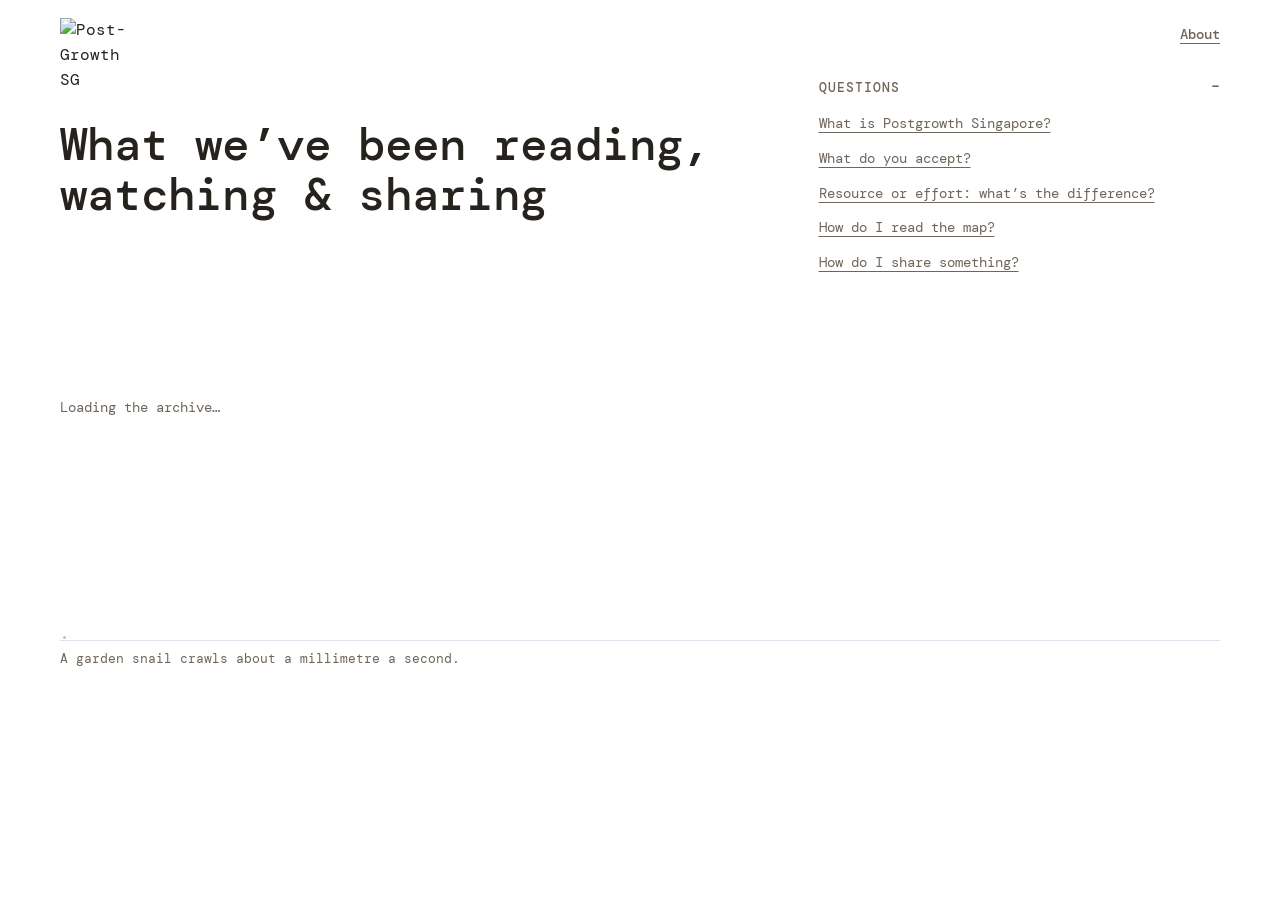
==== commit 7e1928b5: "About page: more room under the logo and bold section headers; the legend of types sits above the re" ====
--- a/index.html
+++ b/index.html
@@ -20,7 +20,7 @@
 <body>
 <a class="skip" id="skip" href="#map">Skip to the themes</a>
 <div class="wrap">
-  <header class="head">
+  <header class="head head-home">
     <div class="left">
     <img class="logo" src="logo.png" alt="Post-Growth SG">
     <h1>What we’ve been reading, watching &amp; sharing</h1>
@@ -65,8 +65,8 @@
   <div id="start" hidden></div>
 
   <div class="bar">
+    <div class="legend" id="legend"></div>
     <div class="crumb" id="crumb"></div>
-    <div class="legend" id="legend"></div>
   </div>
 
   <div class="map" id="map"><p class="note" id="status">Loading the archive…</p><div class="tip" id="tip" hidden></div></div>
--- a/style.css
+++ b/style.css
@@ -84,7 +84,7 @@
 .chip i { width: 9px; height: 9px; border-radius: 50%; flex: none; }
 .chip span { overflow: hidden; text-overflow: ellipsis; white-space: nowrap; }
 
-.bar { display: flex; flex-wrap: wrap; gap: 14px 28px; align-items: flex-end; justify-content: space-between; }
+.bar { display: grid; gap: 20px; justify-items: start; }
 .legend { display: flex; flex-wrap: wrap; gap: 10px 26px; font-size: 13.5px; color: var(--muted); }
 .legend span { display: inline-flex; align-items: center; gap: 6px; }
 .legend i { width: 10px; height: 10px; border-radius: 50%; display: inline-block; }
@@ -192,7 +192,7 @@
 .head .nav a { color: var(--muted); font-size: 14px; font-weight: 500; text-decoration: underline; text-underline-offset: 4px; }
 .head .nav a:hover { color: var(--ink); }
 .about-page { max-width: 62ch; display: grid; gap: 22px; padding-block: 8px 48px; }
-.about-page h2 { margin: 32px 0 0; font-size: 14px; font-weight: 500; color: var(--muted); text-transform: uppercase; letter-spacing: .08em; }
+.about-page h2 { margin: 36px 0 0; font-size: 14.5px; font-weight: 700; color: var(--ink); text-transform: uppercase; letter-spacing: .08em; }
 .about-page p { margin: 0; line-height: 1.7; }
 .about-page a { color: var(--ink); }
 @media (max-width: 760px) { .head .nav { justify-self: start; padding-top: 0; } }
@@ -268,7 +268,8 @@
 @media (max-width: 760px) { .head .right { align-self: auto; } .head .right .nav { align-self: flex-start; } }
 
 /* Efforts (v2): the Resources | Efforts switch, and card notes inside a theme */
-.head .left { align-self: stretch; grid-template-rows: auto auto 1fr; }
+.head-home .left { align-self: stretch; grid-template-rows: auto auto 1fr; }
+.head-page .left { gap: 56px; }   /* the About page: more room between the logo and its heading */
 .views { display: flex; flex-wrap: wrap; align-items: center; gap: 10px 14px; align-self: end; }
 .modes { display: inline-flex; border: 1.5px solid var(--ink); border-radius: 999px; overflow: hidden; }
 .modes button { font: inherit; font-size: 14px; background: var(--card); color: var(--ink); border: 0; padding: 7px 18px; cursor: pointer; }
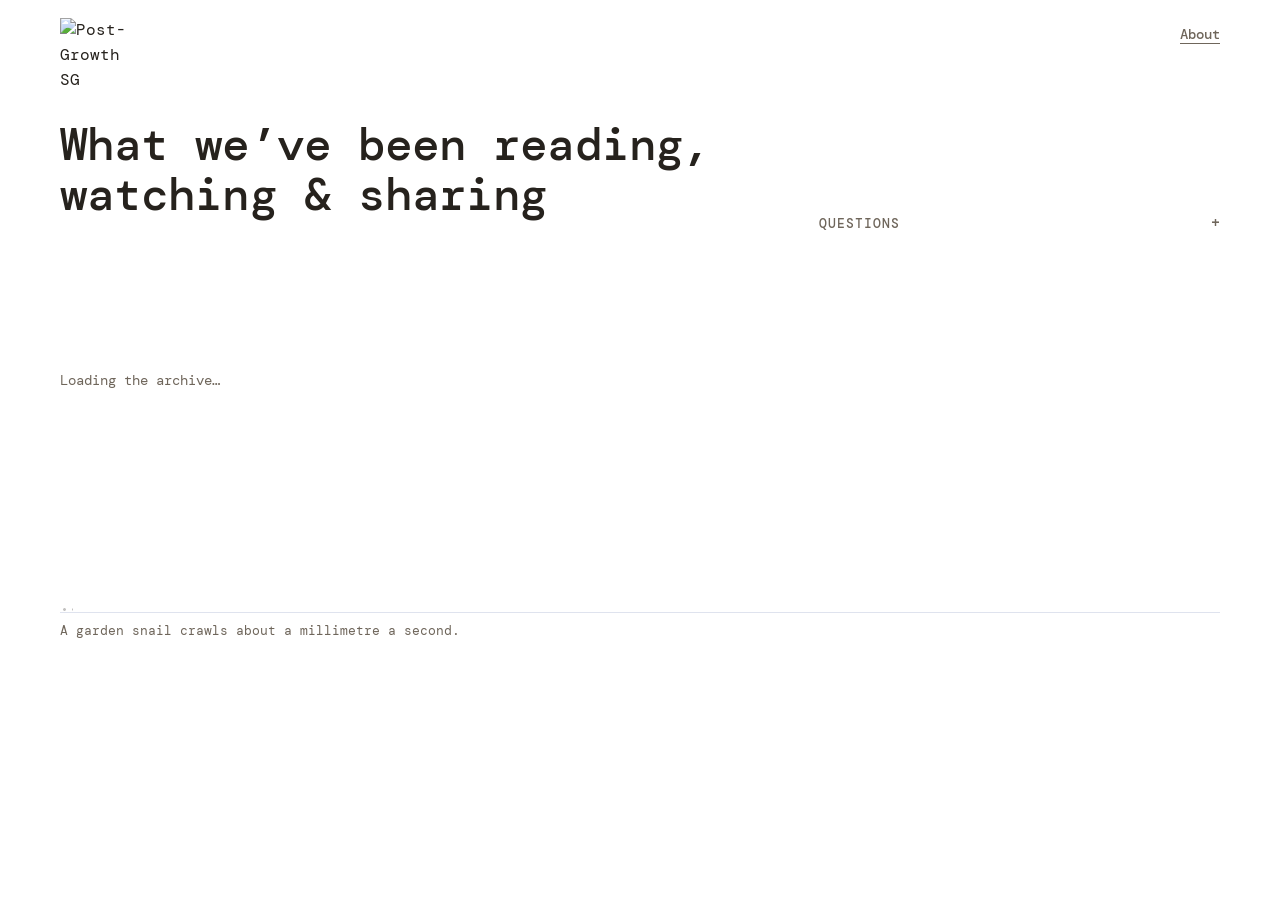
==== commit 7fec7c10: "First screen: Questions start folded at every width; on phones the search sits directly above the ma" ====
--- a/index.html
+++ b/index.html
@@ -36,7 +36,7 @@
     <div class="right">
       <nav class="nav" aria-label="Pages"><a href="about.html">About</a></nav>
       <div class="side">
-      <details class="faq" id="faq" open>
+      <details class="faq" id="faq">
         <summary>Questions</summary>
         <ul>
           <li><a href="about.html#what-is-postgrowth">What is Postgrowth Singapore?</a></li>
@@ -81,7 +81,6 @@
   </footer>
 </div>
 <script src="snail.js"></script>
-<script>if (matchMedia('(max-width: 640px)').matches) document.getElementById('faq').removeAttribute('open');</script>
 
 <aside class="panel" id="panel" aria-label="Resource details" aria-hidden="true" inert></aside>
 
--- a/style.css
+++ b/style.css
@@ -303,3 +303,16 @@
 
 /* v3: no one-word last lines in running text */
 p, li, .note, .cardnote { text-wrap: pretty; }
+
+/* The first screen (critique, 18 Nov): Questions start folded at every width, and on phones the order is
+   logo + heading, switch, Questions, then the legend and counts, then the search directly above the map.
+   (The header's wrappers dissolve so the pieces can be ordered; About moves to the top right, as on a laptop.) */
+@media (max-width: 760px) {
+  .wrap { position: relative; }
+  header.head-home, .head-home .right, .head-home .side { display: contents; }
+  .head-home .left { order: -5; }
+  .head-home .nav { order: -4; position: absolute; top: 24px; right: 0; padding-top: 0; }
+  .head-home .faq { order: -3; }
+  .bar { order: -2; }
+  .head-home .find { order: -1; }
+}
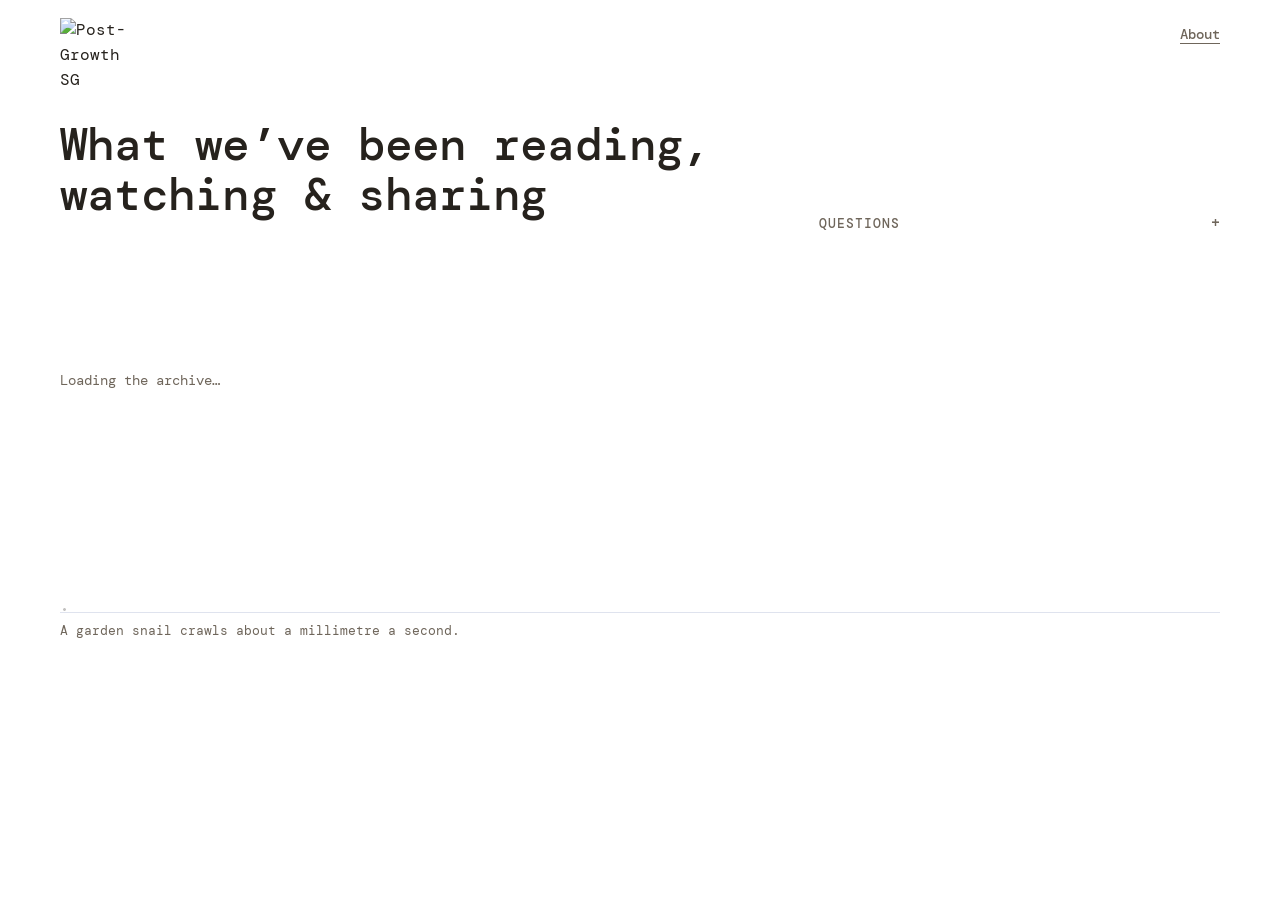
==== commit 156368d9: "Map: wider label allowance for the larger chip captions" ====
--- a/index.html
+++ b/index.html
@@ -410,7 +410,7 @@
 }
 // Where the chip sits (its centre) and the area dots keep clear of (chip + count line).
 // metaLen = characters in the count line under the chip; it can be wider than the chip itself.
-const chipSpot = (x, y, name, metaLen = 0) => ({ x, y: y + 8, a: Math.max(chipW(name) / 2 + 4, metaLen * 3.9 + 8), b: 30 });
+const chipSpot = (x, y, name, metaLen = 0) => ({ x, y: y + 8, a: Math.max(chipW(name) / 2 + 4, metaLen * 4.3 + 8), b: 30 });
 // One glow per theme, centred on its chip. It shows density, not extent:
 // a little larger and much darker the more items the theme holds.
 function densityGlow(gGlow, x, y, name, count, maxCount, key, minCount = 1, dim = 1) {
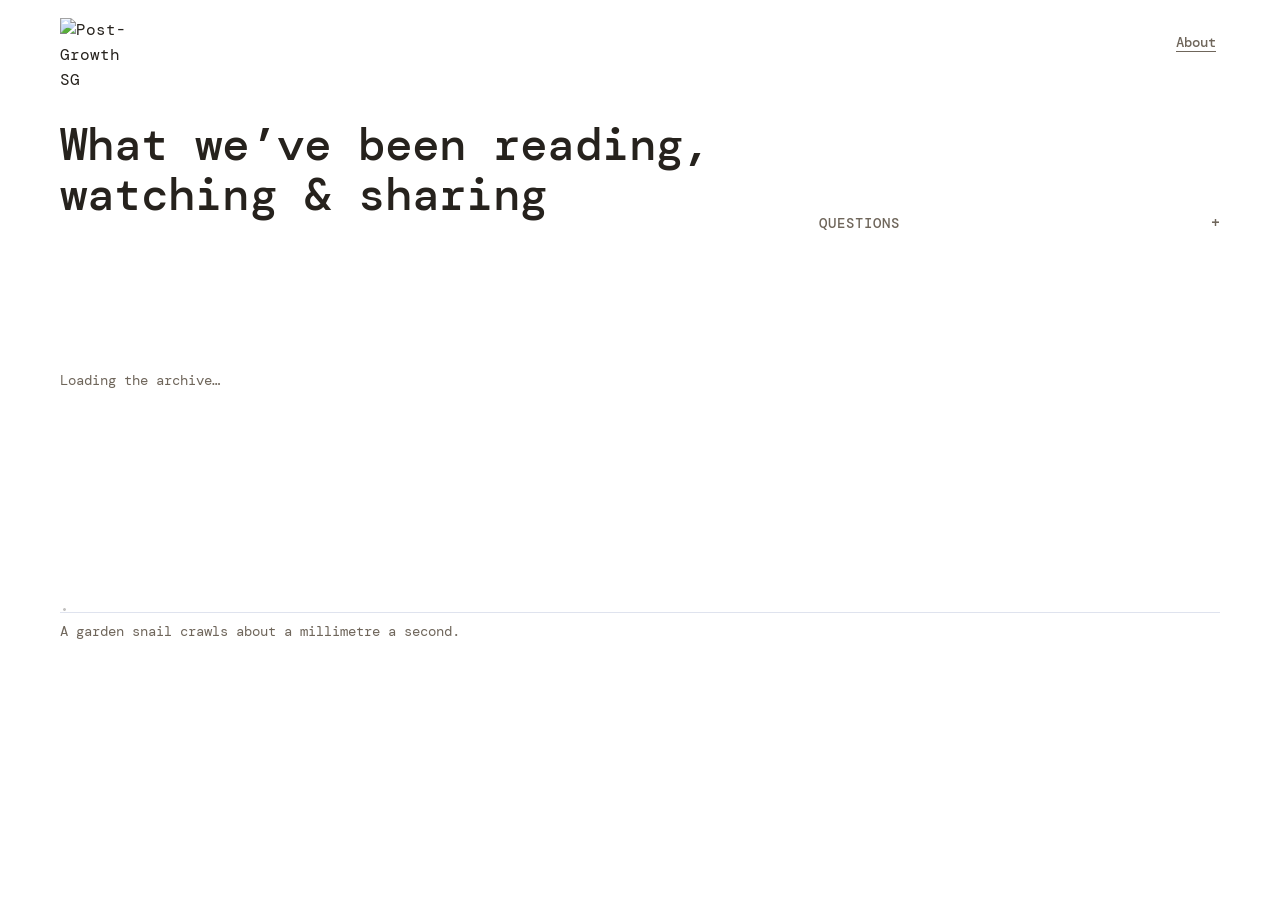
==== commit bf56b52b: "Location: the site reads a Location column (old Extra tags / Country still work), six new regions jo" ====
--- a/index.html
+++ b/index.html
@@ -141,7 +141,7 @@
   const [head, ...body] = rows;
   const col = name => head.findIndex(h => h.trim().toLowerCase() === name);
   const C = { id: col('id'), status: col('status'), title: col('title'), link: col('link'), type: col('type'), t1: col('theme 1'), t2: col('theme 2'),
-    extra: col('extra tags'), date: col('date'), authors: col('authors'), desc: col('description'), shared: col('shared by'), added: col('date added'), archive: col('archive link') };
+    extra: Math.max(col('location'), col('extra tags')), date:   /* Location; falls back to the old header */ col('date'), authors: col('authors'), desc: col('description'), shared: col('shared by'), added: col('date added'), archive: col('archive link') };
   const get = (r, k) => (C[k] >= 0 ? String(r[C[k]] || '') : '').trim();
   return body.filter(r => get(r, 'status').toLowerCase() === 'live' && get(r, 'title') && get(r, 't1')).map(r => ({
     id: get(r, 'id') || get(r, 'title'), title: get(r, 'title'), link: get(r, 'link'), type: typeKey(get(r, 'type')),
@@ -199,12 +199,12 @@
 }
 /** Efforts tab -> efforts. Only live rows with a name. An effort sits in the big theme of each of its cards (at most two); no card = Still growing. */
 function toEfforts(rows) {
-  return sheetRows(rows, ['id', 'status', 'name', 'link', 'card 1', 'card 2', 'country', 'description', 'extra links', 'date added'])
+  return sheetRows(rows, ['id', 'status', 'name', 'link', 'card 1', 'card 2', 'location', 'country', 'description', 'extra links', 'date added'])
     .filter(r => r.status.toLowerCase() === 'live' && r.name).map(r => {
       const cards = [...new Set([r['card 1'], r['card 2']].filter(Boolean).map(n => (CARDS.get(cardKey(n)) || { name: n }).name))];
       const bigs = [...new Set(cards.map(n => (CARDS.get(cardKey(n)) || {}).big).filter(Boolean))].slice(0, 2);
       return { kind: 'effort', type: 'effort', id: 'e:' + (r.id || slug(r.name)), title: r.name, link: /^https?:/i.test(r.link) ? r.link : '', cards,
-        keys: bigs.length ? bigs : [GROWING], country: r.country, desc: r.description, added: r['date added'],
+        keys: bigs.length ? bigs : [GROWING], country: r.location || r.country, desc: r.description   /* Location; falls back to the old Country header */, added: r['date added'],
         extraLinks: r['extra links'].split(/[\n,]+/).map(x => x.trim()).filter(x => /^https?:\/\//i.test(x)) };
     });
 }
@@ -223,7 +223,7 @@
 const MAX_CLUSTERS = 14;    // safety limit so the map stays readable as the archive grows
 // Places aren't themes: Singapore & Asia is a lens that lights up items across every theme.
 // A place tag only decides where a dot sits when the item has no other theme.
-const LENS = { label: 'Singapore & Asia', places: ['singapore', 'asia', 'southeast asia', 'south-east asia', 'sea', 'asean', 'malaysia', 'indonesia', 'thailand', 'vietnam', 'philippines', 'myanmar', 'cambodia', 'laos', 'brunei', 'timor-leste', 'china', 'hong kong', 'taiwan', 'japan', 'korea', 'south korea', 'india', 'bangladesh', 'sri lanka', 'nepal', 'pakistan'] };
+const LENS = { label: 'Singapore & Asia', places: ['singapore', 'asia', 'east asia', 'south asia', 'central asia', 'west asia', 'southeast asia', 'south-east asia', 'sea', 'asean', 'malaysia', 'indonesia', 'thailand', 'vietnam', 'philippines', 'myanmar', 'cambodia', 'laos', 'brunei', 'timor-leste', 'china', 'hong kong', 'taiwan', 'japan', 'korea', 'south korea', 'india', 'bangladesh', 'sri lanka', 'nepal', 'pakistan'] };
 const isPlace = t => LENS.places.includes(String(t || '').trim().toLowerCase());
 const placeTags = it => { const t = it.tags.slice(0, 2), own = t.filter(x => !isPlace(x)); return own.length ? own : t; };
 const inLens = it => it.kind === 'effort' ? isPlace(it.country) : [...it.tags, ...(it.extra || [])].some(isPlace);
@@ -410,7 +410,7 @@
 }
 // Where the chip sits (its centre) and the area dots keep clear of (chip + count line).
 // metaLen = characters in the count line under the chip; it can be wider than the chip itself.
-const chipSpot = (x, y, name, metaLen = 0) => ({ x, y: y + 8, a: Math.max(chipW(name) / 2 + 4, metaLen * 4.3 + 8), b: 30 });
+const chipSpot = (x, y, name, metaLen = 0) => ({ x, y: y + 8, a: Math.max(chipW(name) / 2 + 4, metaLen * 4.3 + 8), b: 33 });
 // One glow per theme, centred on its chip. It shows density, not extent:
 // a little larger and much darker the more items the theme holds.
 function densityGlow(gGlow, x, y, name, count, maxCount, key, minCount = 1, dim = 1) {
@@ -692,7 +692,7 @@
       if (isPlace(t)) return `<button data-lens="1" class="place" title="Light up everything about ${esc(LENS.label)}">${esc(t.toLowerCase())}</button>`;
       const k = model.clusters.has(t) ? t : GROWING;
       return `<button data-k="${esc(k)}" title="Open ${esc(k.toLowerCase())}">${esc(t.toLowerCase())}</button>`;
-    }).join('')}${(it.extra || []).map(t => `<span class="extra">${esc(t.toLowerCase())}</span>`).join('')}</div>
+    }).join('')}${(it.extra || []).map(t => isPlace(t) ? `<button data-lens="1" class="place" title="Light up everything about ${esc(LENS.label)}">${esc(t.toLowerCase())}</button>` : `<span class="extra">${esc(t.toLowerCase())}</span>`).join('')}</div>
     ${it.link ? `<a class="open-link" href="${esc(it.link)}" target="_blank" rel="noopener">Open ↗</a>` : ''}
     ${it.archive ? `<a class="archived" href="${esc(it.archive)}" target="_blank" rel="noopener">Archived copy ↗</a>` : ''}
     ${near.length ? `<h4>nearby</h4><div class="near">${near.map(o => `<button data-id="${o.id}">${shapeSvg(o.type, colOf(o), 4.5)}<span>${esc(o.title)}</span></button>`).join('')}</div>` : ''}`;
--- a/style.css
+++ b/style.css
@@ -85,12 +85,12 @@
 .chip span { overflow: hidden; text-overflow: ellipsis; white-space: nowrap; }
 
 .bar { display: grid; gap: 20px; justify-items: start; }
-.legend { display: flex; flex-wrap: wrap; gap: 10px 26px; font-size: 13.5px; color: var(--muted); }
+.legend { display: flex; flex-wrap: wrap; gap: 10px 26px; font-size: 14px; color: var(--muted); }
 .legend span { display: inline-flex; align-items: center; gap: 6px; }
 .legend i { width: 10px; height: 10px; border-radius: 50%; display: inline-block; }
 .legend .ring { width: 13px; height: 13px; border: 1.5px solid var(--ink); background: transparent; }
 .crumb { display: flex; flex-wrap: wrap; align-items: baseline; gap: 6px 20px; min-height: 30px; }
-.back { background: none; border: 0; padding: 0; color: var(--muted); cursor: pointer; font-family: var(--f-body); font-size: 15px; font-weight: 500; line-height: 1; }
+.back { background: none; border: 0; padding: 10px 8px 10px 0; color: var(--muted); cursor: pointer; font-family: var(--f-body); font-size: 15px; font-weight: 500; line-height: 1; }
 .back:hover { text-decoration: underline; }
 .crumb h2 { font-family: var(--f-head); font-weight: var(--f-head-weight); font-size: clamp(26px, 4vw, 36px); margin: 0; line-height: 1; }
 .crumb .counts { color: var(--muted); font-size: 14px; }
@@ -105,8 +105,8 @@
 .deep.on { opacity: 1; }
 @media (prefers-reduced-motion: reduce) { .deep { transition: none; } }
 .clabel .name { font-family: var(--f-body); font-size: 13px; fill: var(--ink); }
-.clabel .meta { font-family: var(--f-body); font-size: 12.5px; fill: var(--muted); }
-.clabel .more { fill: var(--brick); }
+.clabel .meta { font-family: var(--f-body); font-size: 13.5px; fill: var(--muted); }
+.clabel .more { fill: var(--ink); font-weight: 500; text-decoration: underline; text-underline-offset: 3px; }   /* a real link: ink and underlined, not an error-red */
 .clabel:hover .pill, .clabel:focus-visible .pill, .clabel.hot .pill { fill: var(--hover); }
 .clabel:focus { outline: none; }
 /* Keyboard focus on a theme chip: the site's dashed brick ring, drawn on the chip itself (SVG has no outline) */
@@ -129,11 +129,11 @@
   border-radius: 8px; padding: 7px 11px; font-size: 13.5px; max-width: 260px;
 }
 .tip b { font-weight: 500; display: block; line-height: 1.3; margin-bottom: 3px; }
-.tip small { color: var(--muted); font-size: 12.5px; }
+.tip small { color: var(--muted); font-size: 13.5px; }
 
 .list { display: grid; gap: 56px 88px; grid-template-columns: repeat(auto-fill, minmax(min(100%, 380px), 1fr)); }
 .list section { min-width: 0; }
-.list h3 { font-family: var(--f-body); font-weight: 600; font-size: 13px; letter-spacing: .08em; text-transform: uppercase; color: var(--muted); margin: 0 0 16px; display: flex; gap: 9px; align-items: center; line-height: 1.2; }
+.list h3 { font-family: var(--f-body); font-weight: 600; font-size: 13.5px; letter-spacing: .08em; text-transform: uppercase; color: var(--muted); margin: 0 0 16px; display: flex; gap: 9px; align-items: center; line-height: 1.2; }
 .list h3 i { width: 10px; height: 10px; border-radius: 50%; flex: none; }
 .list ul { list-style: none; margin: 0; padding: 0; }
 .list li { border-bottom: 1px solid var(--rule); }
@@ -143,7 +143,7 @@
 }
 .list li button:hover .t { color: var(--brick); }
 .list .t { min-width: 0; }
-.list .d { font-size: 13px; color: var(--muted); flex: none; font-variant-numeric: tabular-nums; }
+.list .d { font-size: 14px; color: var(--muted); flex: none; font-variant-numeric: tabular-nums; }
 
 .panel {
   position: fixed; top: 0; right: 0; bottom: 0; width: min(430px, 100%); z-index: 20;
@@ -154,25 +154,25 @@
   display: grid; gap: 20px; align-content: start;
 }
 .panel.open { transform: none; }
-.panel .x { justify-self: end; background: var(--card); border: 1.5px solid var(--ink); border-radius: 50%; width: 34px; height: 34px; cursor: pointer; font-size: 15px; line-height: 1; }
-.panel .type { font-family: var(--f-body); font-size: 13px; font-weight: 600; letter-spacing: .08em; text-transform: uppercase; color: var(--muted); line-height: 1; display: inline-flex; gap: 9px; align-items: center; }
+.panel .x { justify-self: end; background: var(--card); border: 1.5px solid var(--ink); border-radius: 50%; width: 40px; height: 40px; cursor: pointer; font-size: 15px; line-height: 1; }
+.panel .type { font-family: var(--f-body); font-size: 13.5px; font-weight: 600; letter-spacing: .08em; text-transform: uppercase; color: var(--muted); line-height: 1; display: inline-flex; gap: 9px; align-items: center; }
 .panel .type i { width: 10px; height: 10px; border-radius: 50%; }
 .panel h3 { font-family: var(--f-head); font-weight: var(--f-head-weight); font-size: 26px; line-height: 1.08; margin: 0; text-wrap: balance; }
-.panel .meta { font-size: 13.5px; color: var(--muted); }
+.panel .meta { font-size: 14px; color: var(--muted); }
 .panel .meta .todo { color: var(--brick); }
 .panel p { margin: 0; }
 .panel .tags { display: flex; flex-wrap: wrap; gap: 10px; }
-.panel .tags button { border: 1.5px solid var(--ink); background: var(--paper); border-radius: 999px; padding: 4px 14px; font-size: 13px; cursor: pointer; }
+.panel .tags button { border: 1.5px solid var(--ink); background: var(--paper); border-radius: 999px; padding: 6px 14px; font-size: 14px; cursor: pointer; }
 .panel .tags button:hover { background: var(--ink); color: var(--card); }
 .panel .tags .loose { border-style: dashed; }
-.panel .tags .extra { border: 1px dashed var(--muted); border-radius: 999px; padding: 2px 11px; font-size: 13px; color: var(--muted); }
-.panel .archived { font-size: 13.5px; color: var(--muted); justify-self: start; }
+.panel .tags .extra { border: 1px dashed var(--muted); border-radius: 999px; padding: 4px 12px; font-size: 14px; color: var(--muted); }
+.panel .archived { font-size: 14px; color: var(--muted); justify-self: start; }
 .panel .open-link { display: inline-block; background: var(--ink); color: var(--card); text-decoration: none; border-radius: 999px; padding: 9px 18px; font-weight: 600; justify-self: start; }
 .panel .open-link:hover { background: var(--brick); }
 .panel .ex { color: var(--brick); font-size: 14px; }
-.panel h4 { margin: 8px 0 0; font-family: var(--f-body); font-size: 13px; font-weight: 600; letter-spacing: .08em; text-transform: uppercase; color: var(--muted); line-height: 1; }
+.panel h4 { margin: 8px 0 0; font-family: var(--f-body); font-size: 13.5px; font-weight: 600; letter-spacing: .08em; text-transform: uppercase; color: var(--muted); line-height: 1; }
 .panel .near { display: grid; }
-.panel .near button { background: none; border: 0; padding: 9px 0; text-align: left; cursor: pointer; display: flex; gap: 9px; align-items: baseline; }
+.panel .near button { background: none; border: 0; padding: 11px 0; text-align: left; cursor: pointer; display: flex; gap: 9px; align-items: baseline; }
 .panel .near button i { width: 8px; height: 8px; border-radius: 50%; flex: none; transform: translateY(-1px); }
 .panel .near button:hover { color: var(--brick); }
 .note { font-size: 14px; color: var(--muted); max-width: 70ch; margin: 0; }
@@ -189,7 +189,7 @@
 
 /* Top-right link to the About page, and the About page itself */
 .head .nav { justify-self: end; display: flex; gap: 18px; padding-top: 6px; }
-.head .nav a { color: var(--muted); font-size: 14px; font-weight: 500; text-decoration: underline; text-underline-offset: 4px; }
+.head .nav a { display: inline-block; padding: 8px 4px; color: var(--muted); font-size: 14px; font-weight: 500; text-decoration: underline; text-underline-offset: 4px; }
 .head .nav a:hover { color: var(--ink); }
 .about-page { max-width: 62ch; display: grid; gap: 22px; padding-block: 8px 48px; }
 .about-page h2 { margin: 36px 0 0; font-size: 14.5px; font-weight: 700; color: var(--ink); text-transform: uppercase; letter-spacing: .08em; }
@@ -202,17 +202,18 @@
 .snail-track { position: relative; height: 58px; border-bottom: 1px solid var(--rule); overflow: hidden; }
 .snail-slime { position: absolute; left: 0; bottom: 0; height: 5px; width: 0; background-image: radial-gradient(circle, var(--trail) 1.2px, transparent 1.6px); background-size: 9px 5px; background-repeat: repeat-x; }
 .snail { position: absolute; left: 0; bottom: 1px; width: 50px; height: 52px; background: url(logo.png) no-repeat 0 0 / 101px 52px; will-change: transform; }
-.snail-read { margin: 0; font-size: 13px; color: var(--muted); font-variant-numeric: tabular-nums; }
+.snail-read { margin: 0; font-size: 14px; color: var(--muted); font-variant-numeric: tabular-nums; }
 @media (max-width: 640px) {
-  .legend { font-size: 12px; gap: 8px 16px; }
+  .legend { font-size: 14px; gap: 6px 14px; }
   .wrap { gap: 26px; }
 }
 
 /* About page extras (v2): type list with shape icons, small notes, text still to write */
-.about-page .aside-note { font-size: 13px; color: var(--muted); }
+.about-page .aside-note { font-size: 14px; color: var(--muted); }
 .about-page em { font-style: normal; font-weight: 500; }
 .about-page .todo { color: var(--brick); }
-.about-page svg.shape { fill: var(--ink); transform: translateY(3px); }
+.about-page svg.shape { fill: var(--ink); align-self: start; margin-top: calc((1.55em - 18px) / 2 - 1px); }   /* centred on the first line of its label */
+.about-page p.effort svg.shape { margin-top: calc((1.7em - 18px) / 2); }
 .about-page ul.types { list-style: none; margin: 0; padding: 0; display: grid; }
 .about-page ul.types li { display: grid; grid-template-columns: 22px 11.5rem minmax(0, 1fr); gap: 2px 14px; align-items: baseline; padding: 15px 0; border-bottom: 1px solid var(--rule); }
 .about-page ul.types li:first-child { border-top: 1px solid var(--rule); }
@@ -231,10 +232,10 @@
 .searchbox { position: relative; width: 100%; }
 .searchbox input { width: 100%; font: inherit; font-size: 15px; color: var(--ink); background: var(--card); border: 1.5px solid var(--ink); border-radius: 999px; padding: 8px 40px 8px 16px; }
 .searchbox input::placeholder { color: var(--muted); }
-.qx { position: absolute; right: 6px; top: 50%; transform: translateY(-50%); width: 28px; height: 28px; border: 0; border-radius: 50%; background: none; cursor: pointer; font-size: 13px; color: var(--muted); line-height: 1; }
+.qx { position: absolute; right: 4px; top: 50%; transform: translateY(-50%); width: 34px; height: 34px; border: 0; border-radius: 50%; background: none; cursor: pointer; font-size: 13px; color: var(--muted); line-height: 1; }
 .qx:hover { background: var(--hover); color: var(--ink); }
 .results { position: absolute; z-index: 15; left: 0; right: 0; top: calc(100% + 6px); background: var(--card); border: 1.5px solid var(--ink); border-radius: 14px; overflow: hidden; }
-.rcount { font-size: 12.5px; color: var(--muted); padding: 11px 20px 9px; border-bottom: 1px solid var(--rule); min-height: 31px; }
+.rcount { font-size: 13.5px; color: var(--muted); padding: 11px 20px 9px; border-bottom: 1px solid var(--rule); min-height: 31px; }
 .rlist { max-height: min(52vh, 416px); overflow-y: auto; }
 .res { display: flex; gap: 14px; align-items: baseline; padding: 14px 20px; cursor: pointer; border-bottom: 1px solid var(--rule); }
 .res:last-child { border-bottom: 0; }
@@ -242,7 +243,7 @@
 .res svg.shape { flex: none; transform: translateY(2px); }
 .rt { display: grid; min-width: 0; }
 .rname { font-size: 14.5px; line-height: 1.35; overflow-wrap: anywhere; }
-.rsub { font-size: 12.5px; color: var(--muted); }
+.rsub { font-size: 13.5px; color: var(--muted); }
 .rnone { padding: 16px 20px; font-size: 14px; color: var(--muted); display: grid; gap: 10px; }
 .rnone p { margin: 0; }
 .rnone p:first-child { color: var(--ink); }
@@ -257,12 +258,12 @@
 .head .right { display: flex; flex-direction: column; justify-content: space-between; align-self: stretch; gap: 30px; min-width: 0; }
 .head .right .nav { align-self: flex-end; }
 .head .side { display: grid; gap: 22px; min-width: 0; }
-.faq summary { list-style: none; cursor: pointer; display: flex; justify-content: space-between; align-items: baseline; font-size: 12.5px; font-weight: 500; letter-spacing: .08em; text-transform: uppercase; color: var(--muted); padding-bottom: 12px; }
+.faq summary { list-style: none; cursor: pointer; display: flex; justify-content: space-between; align-items: baseline; font-size: 13.5px; font-weight: 500; letter-spacing: .08em; text-transform: uppercase; color: var(--muted); padding: 10px 0 12px; }
 .faq summary::-webkit-details-marker { display: none; }
 .faq summary::after { content: '+'; font-size: 15px; letter-spacing: 0; }
 .faq[open] summary::after { content: '–'; }
 .faq ul { list-style: none; margin: 0; padding: 0; display: grid; gap: 10px; }
-.faq a { color: var(--muted); font-size: 14px; text-decoration: underline; text-underline-offset: 4px; }
+.faq a { display: inline-block; padding: 6px 0; color: var(--muted); font-size: 14px; text-decoration: underline; text-underline-offset: 4px; }
 .faq a:hover { color: var(--ink); }
 .about-page [id] { scroll-margin-top: 16px; }
 @media (max-width: 760px) { .head .right { align-self: auto; } .head .right .nav { align-self: flex-start; } }
@@ -272,24 +273,24 @@
 .head-page .left { gap: 56px; }   /* the About page: more room between the logo and its heading */
 .views { display: flex; flex-wrap: wrap; align-items: center; gap: 10px 14px; align-self: end; }
 .modes { display: inline-flex; border: 1.5px solid var(--ink); border-radius: 999px; overflow: hidden; }
-.modes button { font: inherit; font-size: 14px; background: var(--card); color: var(--ink); border: 0; padding: 7px 18px; cursor: pointer; }
+.modes button { font: inherit; font-size: 14px; background: var(--card); color: var(--ink); border: 0; padding: 9px 18px; cursor: pointer; }
 .modes button + button { border-left: 1.5px solid var(--ink); }
 .modes button[aria-pressed="true"] { background: var(--ink); color: var(--card); }
 .modes button:hover:not([aria-pressed="true"]) { background: var(--hover); }
 /* The Singapore & Asia lens: a separate on/off pill; when on it takes the glow green */
-.lens { display: inline-flex; align-items: center; gap: 9px; font: inherit; font-size: 14px; color: var(--ink); background: var(--card); border: 1.5px solid var(--ink); border-radius: 999px; padding: 7px 16px 7px 12px; cursor: pointer; }
+.lens { display: inline-flex; align-items: center; gap: 9px; font: inherit; font-size: 14px; color: var(--ink); background: var(--card); border: 1.5px solid var(--ink); border-radius: 999px; padding: 9px 16px 9px 12px; cursor: pointer; }
 .lens-mark { width: 11px; height: 11px; border-radius: 50%; border: 1.5px solid var(--ink); background: var(--card); flex: none; }
 .lens:hover { background: var(--hover); }
 .lens[aria-pressed="true"] { background: var(--heat); }
 .lens[aria-pressed="true"] .lens-mark { background: var(--ink); }
 .modes button:focus-visible { outline-offset: -5px; }
-.cardnote { margin: 0 0 18px; font-size: 13px; color: var(--muted); max-width: 52ch; }
+.cardnote { margin: 0 0 18px; font-size: 14px; color: var(--muted); max-width: 52ch; }
 
 /* v2: a laptop note under the heading (small screens only) and example searches under the search box */
-.hint { display: none; margin: -12px 0 0; font-size: 13px; color: var(--muted); max-width: 38ch; }
+.hint { display: none; margin: -12px 0 0; font-size: 14px; color: var(--muted); max-width: 38ch; }
 @media (max-width: 760px) { .hint { display: block; } }
-.try { margin: 10px 0 0 6px; font-size: 12.5px; color: var(--muted); }
-.try button { background: none; border: 0; padding: 0; font: inherit; color: var(--muted); text-decoration: underline; text-underline-offset: 3px; cursor: pointer; }
+.try { margin: 10px 0 0 6px; font-size: 14px; color: var(--muted); }
+.try button { display: inline-block; background: none; border: 0; padding: 8px 3px; font: inherit; color: var(--muted); text-decoration: underline; text-underline-offset: 3px; cursor: pointer; }
 .try button:hover { color: var(--ink); }
 .find.typing .try { display: none; }
 
@@ -316,3 +317,22 @@
   .bar { order: -2; }
   .head-home .find { order: -1; }
 }
+
+/* Tap targets (critique, 18 Nov): about 32-40px on a laptop, at least 44px on phones and touch screens */
+@media (max-width: 760px), (pointer: coarse) {
+  .faq ul { gap: 0; }
+  .faq a { padding: 13px 0; }
+  .faq summary { padding: 14px 0; }
+  .try { margin-top: 0; }
+  .try button { padding: 15px 6px; }
+  .head .nav a { padding: 13px 8px; }
+  .modes button { padding: 13px 20px; }
+  .lens { padding: 13px 18px 13px 14px; }
+  .qx { width: 40px; height: 40px; right: 2px; }
+  .panel .x { width: 44px; height: 44px; }
+  .panel .tags button { padding: 11px 16px; }
+  .panel .tags .extra { padding: 8px 14px; }
+  .panel .near button { padding: 14px 0; }
+  .back { padding: 14px 12px 14px 0; }
+}
+@media (max-width: 760px) { .head-home .nav { top: 10px; right: -8px; } }
